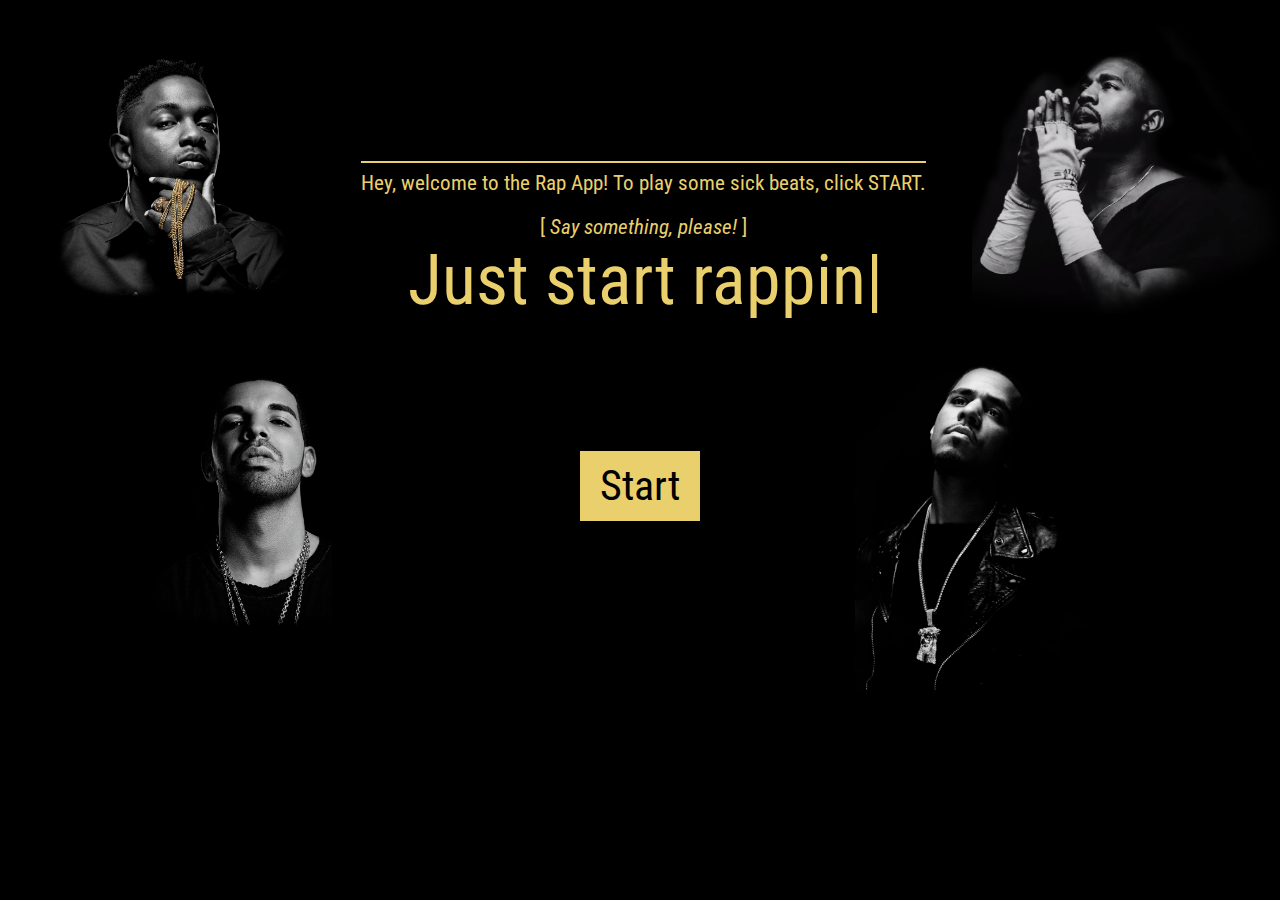
==== index.html @ e87310af "Simplified mobile layout (removed images/visualizer)" ====
<!DOCTYPE html>
<html lang="en">
<head>
    <link rel="icon" href="images/dragonhead.ico">
    <title>The Rap App</title>
    
    <link rel="stylesheet" href="css/style.css" />
    <link href='http://fonts.googleapis.com/css?family=Roboto+Condensed' rel='stylesheet' type='text/css'>
</head>
<body style="background-color: #000000">
    <!-- [ BEGIN MAIN BODY ] -->
    <div id="mp3_player">
        <div id="audio_box"></div>
        <canvas id="analyzer_render"></canvas>
    </div>

    <!-- Images -->
    <img id="drake" src="images/drake-black-background(newest).png" alt="Drake" height="280"/>
    <img id="cole" src="images/j-cole-black-background(new).png" alt="Cole" height="340"/>
    <img id="kanye" src="images/kanye-black-background.png" alt="Kanye" height="380"/>
    <img id="kendrick" src="images/kendrick-black-background(new).png" alt="Kendrick" height="260"/>

    <p>
        <span id="for-mobile"></span>
        <span id="directive">Hey, welcome to the Rap App! To play some sick beats, click START.</span>
        <div id="final-word">[ <i>Say something, please!</i> ]</div>
        <div style="text-align: center">
            <span id="typed"></span>
        </div>
    </p>

    <!-- Buttons -->
    <div id="start">
    	<button type="button">Start</button>
    </div>
    
    <!-- [ END MAIN BODY ] -->
    <!-- Scripts -->
    <script src="https://ajax.googleapis.com/ajax/libs/jquery/1.11.3/jquery.min.js"></script>
    <script src="js/script.js"></script>
    <script>
        // Song paths
        var freestyleMP3 = 'rap_app_instrumentals/freestyle_rap.mp3',
                moneyTreesMP3 = 'rap_app_instrumentals/money_trees.mp3',
                backToBackMP3 = 'rap_app_instrumentals/back_to_back.mp3',
                slowMP3 = 'rap_app_instrumentals/slow.mp3',
                mediumMP3 = 'rap_app_instrumentals/medium.mp3';
        
        // Create a new Audio object and customize it a bit
        var audio = new Audio();
        audio.src = freestyleMP3;
        audio.controls = true;
        audio.loop = true;
        audio.autoplay = false;
        
        // Variables used by the Analyzer
        var canvas, ctx, source, context, analyser, fbc_array, bars, bar_x, bar_width, bar_height;
        
        // Initialize the MP3 player after the page loads all of the HTML
        window.addEventListener("load", initMP3Player, false);
        
        var timesStarted = 0;
        function initMP3Player() {
            startButton = document.getElementById("start");
            startButton.addEventListener("click", start);

            function start() {
                if (audio.paused) {
                    if (++timesStarted > 2) {
                        $('#directive').text("You know what to do, bro. Show 'em what you've got.");
                    } else {
                        $('#directive').text("You best be spitting some savage lines right now.");
                    }
                    
                    audio.play();
                    startButton.innerHTML = '<button type="button">Stop</button>';
                } else {
                    $('#directive').text("What!? Don't be quitting on me, man.");
                    audio.pause();
                    startButton.innerHTML = '<button type="button">Start</button>';
                }
            }

            function beat(name) {
                switch (name) {
                    case "Kendrick":
                        $('#directive').text("If I'm gonna tell a real story, I'm gonna start with my name.");
                        audio.src = (audio.src.indexOf(moneyTreesMP3) > -1) ? 
                                freestyleMP3 : moneyTreesMP3;
                        break;
                    case "Drake":
                        $('#directive').text("My pain, you can experience through the rhyming, boy.");
                        audio.src = (audio.src.indexOf(backToBackMP3) > -1) ? 
                                freestyleMP3 : backToBackMP3;
                        break;
                    case "Cole":
                        $('#directive').text("This is my canvas... I'mma paint it how I want it, baby.");
                        audio.src = (audio.src.indexOf(slowMP3) > -1) ? 
                                freestyleMP3 : slowMP3;
                        break;
                    case "Kanye":
                        $('#directive').text("Who else you know been hot this long?");
                        audio.src = (audio.src.indexOf(mediumMP3) > -1) ? 
                                freestyleMP3 : mediumMP3;
                        break;
                    default:
                        audio.src = freestyleMP3;
                }
                
                if (audio.paused) {
                    audio.play();
                    startButton.innerHTML = '<button type="button">Stop</button>'
                }
            }
            
            $('#drake').click(function() { beat('Drake'); });
            $('#cole').click(function() { beat('Cole'); });
            $('#kanye').click(function() { beat('Kanye'); });
            $('#kendrick').click(function() { beat('Kendrick'); });

            context = new webkitAudioContext(); // AudioContext object instance
            analyser = context.createAnalyser(); // AnalyserNode method
            canvas = document.getElementById('analyzer_render');
            ctx = canvas.getContext('2d');
            // Re-route audio playback into the processing graph of the AudioContext
            source = context.createMediaElementSource(audio); 
            source.connect(analyser);
            analyser.connect(context.destination);
            frameLooper();
        }
        
        // frameLooper() animates any style of graphics you wish to the audio frequency
        // Looping at the default frame rate that the browser provides (approx. 60 FPS)
        function frameLooper(){
            window.webkitRequestAnimationFrame(frameLooper);
            fbc_array = new Uint8Array(analyser.frequencyBinCount);
            analyser.getByteFrequencyData(fbc_array);
            ctx.clearRect(0, 0, canvas.width, canvas.height); // clear the canvas
            ctx.fillStyle = '#00CCFF'; // color of the bars
            bars = 100;
            for (var i = 0; i < bars; i++) {
                bar_x = i * 3;
                bar_width = 2;
                bar_height = -(fbc_array[i] / 2);
                ctx.fillRect(bar_x, canvas.height, bar_width, bar_height);
            }
        }
    </script>
    <script src="js/typed.min.js"></script>
    <script src="js/trie.js"></script>
    <script src="js/mobypron.js"></script>
    <script src="js/rhyme_lookup.js"></script>
    <script>
        var currentID = Number.MIN_SAFE_INTEGER;
        var rhymes = ["Just start rapping!^2000"];
        var updated = false;
        
        var newTyped = function(idStr) {
            $("#sos" + idStr).typed({
                strings: rhymes,
                typeSpeed: 0,
                backDelay: 500,
                callback: function() {
                    if (!updated) {
                        rhymes = ["...^2000"];
                    } else {
                        updated = false;
                    }
                    
                    currentID += 1;
                    currIDStr = currentID.toString();
                    document.getElementById("typed").innerHTML = '<span id="sos' + currIDStr + '"></span>';
                    newTyped(currIDStr);
                }
            });
        }
        
        var newSpeechRecognition = function() {
            var r = new webkitSpeechRecognition();
        
            r.onresult = function(event) {
                // Only the final word
                if (event.results[event.results.length - 1].isFinal) {
                    var finalPhrase = event.results[event.results.length - 1][0].transcript;
                    var finalWord = finalPhrase.substring(finalPhrase.lastIndexOf(' ') + 1);
                    
                    document.getElementById("final-word").innerHTML = "[ Your previous line: <i>" + finalPhrase + "</i> ]";
                    
                    // Easter eggs + rhymes (this is where we'll set the response text)
                    if (finalPhrase.indexOf("Oliver") > -1) {
                        rhymes = ["Hi, Oliver. How goes it?^3000"];
                    } else if (finalPhrase.indexOf("cigar") > -1) {
                        rhymes = ["Cigar? ...or SAGANG?^3000"];
                    } else {
                        rhymes = ["Rhymes: " + lookup(finalWord).toString() + "^3000"];
                    }
                    
                    updated = true;
                    r.stop();
                }
            };
        
            r.onerror = function(event) {
                $('#directive').text('[SPEECH RECOGNITION ERROR] : ' + event.error);
            };
        
            r.onend = function() {
                recognition = newSpeechRecognition();
                recognition.start();
            };
        
            return r;
        };
    
        var recognition = newSpeechRecognition();
        recognition.start();
        
        document.getElementById("typed").innerHTML = '<span id="sos' + currentID.toString() + '"></span>';
        newTyped(currentID.toString());
    </script>
</body>
</html>
---- css/style.css ----
@keyframes blink {
    0% { opacity:1; }
    50% { opacity:0; }
    100% { opacity:1; }
}

@-webkit-keyframes blink {
    0% { opacity:1; }
    50% { opacity:0; }
    100% { opacity:1; }
}

@-moz-keyframes blink {
    0% { opacity:1; }
    50% { opacity:0; }
    100% { opacity:1; }
}

div#mp3_player { 
    width: 500px; 
    height: 60px; 
    background: #000; 
    padding: 5px; 
    padding-left: 13.5px; 
    margin: 50px auto; 
}

div#mp3_player > canvas { 
    width: 500px; 
    height: 50px; 
    background: #000000; 
    float: left; 
}

p, #final-word {
    font-family: 'Roboto Condensed';
    color: #ead06c;
    font-size: 21px;
    text-align: center;
    z-index: 1;
    margin-left: 7.5px;
}

span {
    margin-left: auto;
    margin-right: auto;
}

button {
    background: #ead06c;
    color: black;
    font-family: 'Roboto Condensed';
    font-size: 42px;
    font-weight: normal;
    width: 120px;
    height: 70px;
    line-height: 60px;
    margin: auto;
    text-align: center;
    border: 0px;
    opacity: 1;
    transition: all 0.2s ease 0.1s;
    cursor: pointer;
    outline: none;
    z-index: 1;
}

button:hover {
    background: #ead06c;
    color: black;
    font-family: 'Roboto Condensed';
    font-size: 42px;
    font-weight: normal;
    width: 120px;
    height: 70px;
    line-height: 60px;
    margin: auto;
    text-align: center;
    border: 0px;
    transition: all 0.2s ease 0.1s;
    opacity: 0.6;
}

button:active {
    color: #ead06c;
    font-family: 'Roboto Condensed';
    font-size: 42px;
    font-weight: normal;
    background: black;
    border: 5px solid #ead06c;
    width: 120px;
    height: 70px;
    transition: all 0.05s ease 0.1s;
    opacity: 0.8;
}

div p {
    font-family: 'Roboto Condensed';
    color: #ead06c;
    font-size: 36px;
}

.typed-cursor {
    font-family: 'Roboto Condensed';
    color: #ead06c;
    font-size: 70px;
    opacity: 1;
    -webkit-animation: blink 0.7s infinite;
    -moz-animation: blink 0.7s infinite;
    animation: blink 0.7s infinite;
}

#directive {
    border-top: 2px solid #ead06c;
    padding-top: 7.5px;
}

#typed {
    font-family: 'Roboto Condensed';
    color: #ead06c;
    font-size: 70px;
    margin-left: 10px; /* otherwise the cursor makes it look a little off-center */
}

#drake {
    position: absolute;
    left: 10px;
    top: 360px;
    cursor: pointer;
}

#cole {
    position: absolute;
    right: 121px;
    top: 350px;
    cursor: pointer;
}

#kanye {
    position: absolute;
    right: 0px;
    top: -20px;
    cursor: pointer;
}

#kendrick {
    position: absolute;
    left: 10px;
    top: 50px;
    cursor: pointer;
}

#start {
    height: 50px;
    border-radius: 1px;
    border: 0px solid #ead06c;
    width: 120px;
    height: 70px;
    margin: auto;
    margin-top: 130px;
    text-align: center;
}
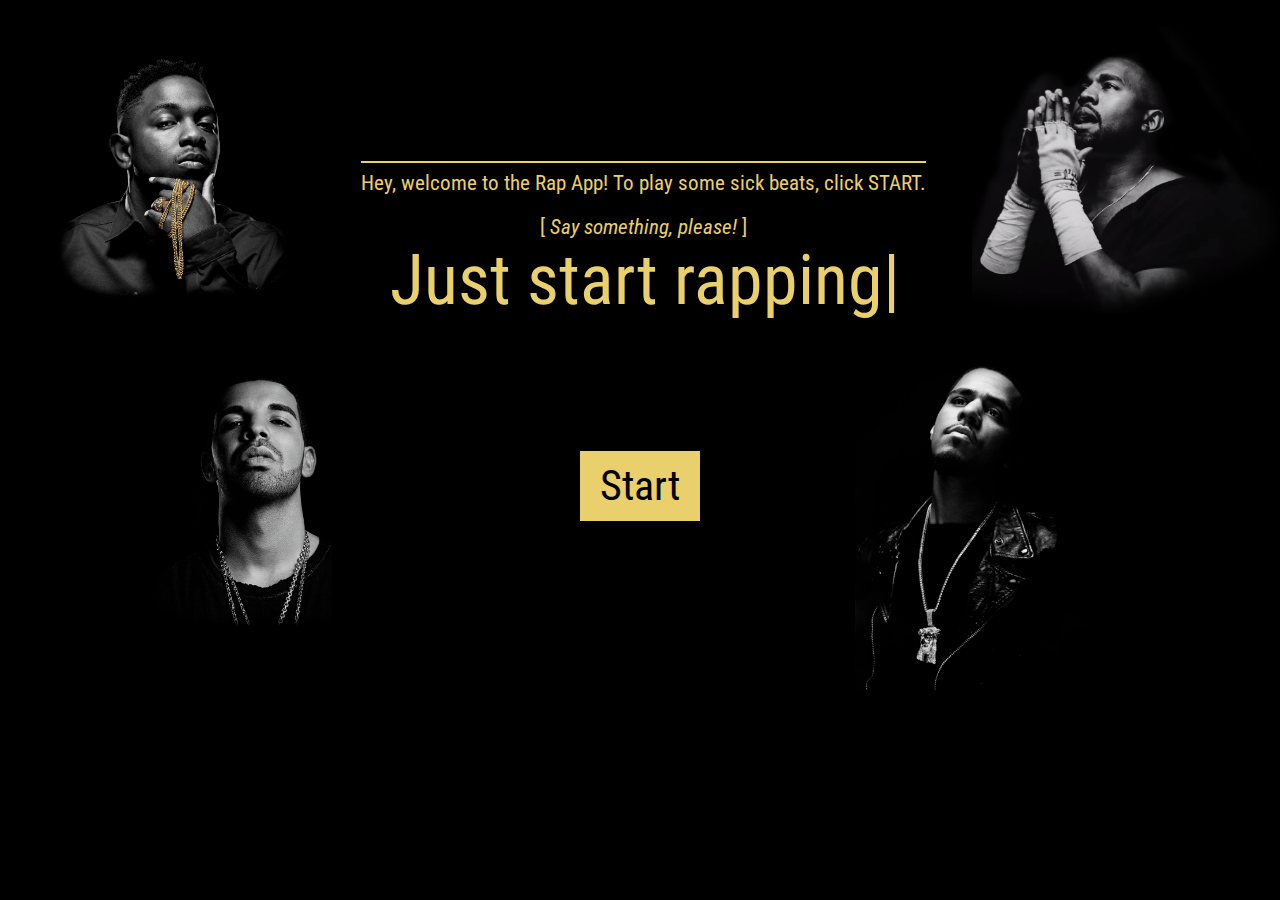
==== commit 681b0d13: "Restored images to mobile interface" ====
--- a/index.html
+++ b/index.html
@@ -34,10 +34,12 @@
     	<button type="button">Start</button>
     </div>
     
+    <div id="mobi-drake"></div>
+    <div id="mobi-cole"></div>
+    
     <!-- [ END MAIN BODY ] -->
     <!-- Scripts -->
     <script src="https://ajax.googleapis.com/ajax/libs/jquery/1.11.3/jquery.min.js"></script>
-    <script src="js/script.js"></script>
     <script>
         // Song paths
         var freestyleMP3 = 'rap_app_instrumentals/freestyle_rap.mp3',
@@ -59,6 +61,43 @@
         // Initialize the MP3 player after the page loads all of the HTML
         window.addEventListener("load", initMP3Player, false);
         
+        function beat(name) {
+            switch (name) {
+                case "Kendrick":
+                    $('#directive').text("If I'm gonna tell a real story, I'm gonna start with my name.");
+                    audio.src = (audio.src.indexOf(moneyTreesMP3) > -1) ? 
+                            freestyleMP3 : moneyTreesMP3;
+                    break;
+                case "Drake":
+                    $('#directive').text("My pain, you can experience through the rhyming, boy.");
+                    audio.src = (audio.src.indexOf(backToBackMP3) > -1) ? 
+                            freestyleMP3 : backToBackMP3;
+                    break;
+                case "Cole":
+                    $('#directive').text("This is my canvas... I'mma paint it how I want it, baby.");
+                    audio.src = (audio.src.indexOf(slowMP3) > -1) ? 
+                            freestyleMP3 : slowMP3;
+                    break;
+                case "Kanye":
+                    $('#directive').text("Who else you know been hot this long?");
+                    audio.src = (audio.src.indexOf(mediumMP3) > -1) ? 
+                            freestyleMP3 : mediumMP3;
+                    break;
+                default:
+                    audio.src = freestyleMP3;
+            }
+            
+            if (audio.paused) {
+                audio.play();
+                startButton.innerHTML = '<button type="button">Stop</button>'
+            }
+        }
+        
+        $('#drake').click(function() { beat('Drake'); });
+        $('#cole').click(function() { beat('Cole'); });
+        $('#kanye').click(function() { beat('Kanye'); });
+        $('#kendrick').click(function() { beat('Kendrick'); });
+        
         var timesStarted = 0;
         function initMP3Player() {
             startButton = document.getElementById("start");
@@ -81,57 +120,22 @@
                 }
             }
 
-            function beat(name) {
-                switch (name) {
-                    case "Kendrick":
-                        $('#directive').text("If I'm gonna tell a real story, I'm gonna start with my name.");
-                        audio.src = (audio.src.indexOf(moneyTreesMP3) > -1) ? 
-                                freestyleMP3 : moneyTreesMP3;
-                        break;
-                    case "Drake":
-                        $('#directive').text("My pain, you can experience through the rhyming, boy.");
-                        audio.src = (audio.src.indexOf(backToBackMP3) > -1) ? 
-                                freestyleMP3 : backToBackMP3;
-                        break;
-                    case "Cole":
-                        $('#directive').text("This is my canvas... I'mma paint it how I want it, baby.");
-                        audio.src = (audio.src.indexOf(slowMP3) > -1) ? 
-                                freestyleMP3 : slowMP3;
-                        break;
-                    case "Kanye":
-                        $('#directive').text("Who else you know been hot this long?");
-                        audio.src = (audio.src.indexOf(mediumMP3) > -1) ? 
-                                freestyleMP3 : mediumMP3;
-                        break;
-                    default:
-                        audio.src = freestyleMP3;
-                }
-                
-                if (audio.paused) {
-                    audio.play();
-                    startButton.innerHTML = '<button type="button">Stop</button>'
-                }
-            }
-            
-            $('#drake').click(function() { beat('Drake'); });
-            $('#cole').click(function() { beat('Cole'); });
-            $('#kanye').click(function() { beat('Kanye'); });
-            $('#kendrick').click(function() { beat('Kendrick'); });
-
             context = new webkitAudioContext(); // AudioContext object instance
             analyser = context.createAnalyser(); // AnalyserNode method
             canvas = document.getElementById('analyzer_render');
-            ctx = canvas.getContext('2d');
-            // Re-route audio playback into the processing graph of the AudioContext
-            source = context.createMediaElementSource(audio); 
-            source.connect(analyser);
-            analyser.connect(context.destination);
-            frameLooper();
+            if (canvas != null) {
+                ctx = canvas.getContext('2d');
+                // Re-route audio playback into the processing graph of the AudioContext
+                source = context.createMediaElementSource(audio); 
+                source.connect(analyser);
+                analyser.connect(context.destination);
+                frameLooper();
+            }
         }
         
         // frameLooper() animates any style of graphics you wish to the audio frequency
         // Looping at the default frame rate that the browser provides (approx. 60 FPS)
-        function frameLooper(){
+        function frameLooper() {
             window.webkitRequestAnimationFrame(frameLooper);
             fbc_array = new Uint8Array(analyser.frequencyBinCount);
             analyser.getByteFrequencyData(fbc_array);
@@ -145,6 +149,33 @@
                 ctx.fillRect(bar_x, canvas.height, bar_width, bar_height);
             }
         }
+        
+        /* Just some mobile overrides. */
+        var generateMobileView = function() {
+            if ($(window).width() <= 1000) {
+                // Remove and reposition Drake and J. Cole
+                $('#drake').remove();
+                $('#cole').remove();
+                $('#mobi-drake').prepend('<img id="drake" src="images/drake-black-background(newest).png" \
+                        alt="Drake" height="280" />');
+                $('#mobi-cole').prepend('<img id="cole" src="images/j-cole-black-background(new).png" \
+                        alt="Cole" height="340" />');
+    
+                $('#mobi-drake').click(function() { beat('Drake'); });
+                $('#mobi-cole').click(function() { beat('Cole'); });
+    
+                // Remove the visualizer and reposition text
+                $('#mp3_player').remove();
+                $('#for-mobile').html("<br><br><br><br><br><br><br><br><br><br><br>");
+                $('p').css({'font-size': '32px'});
+                $('#final-word').css({'font-size': '32px'});
+            }
+        }
+
+        generateMobileView();
+        $(window).resize(function() {
+            generateMobileView();
+        });
     </script>
     <script src="js/typed.min.js"></script>
     <script src="js/trie.js"></script>
--- a/css/style.css
+++ b/css/style.css
@@ -160,3 +160,17 @@
     margin-top: 130px;
     text-align: center;
 }
+
+#mobi-drake {
+    position: absolute;
+    top: 600px !important;
+    left: 0;
+    z-index: -1;
+}
+
+#mobi-cole {
+    position: absolute;
+    top: 585px !important;
+    right: 0;
+    z-index: -1;
+}
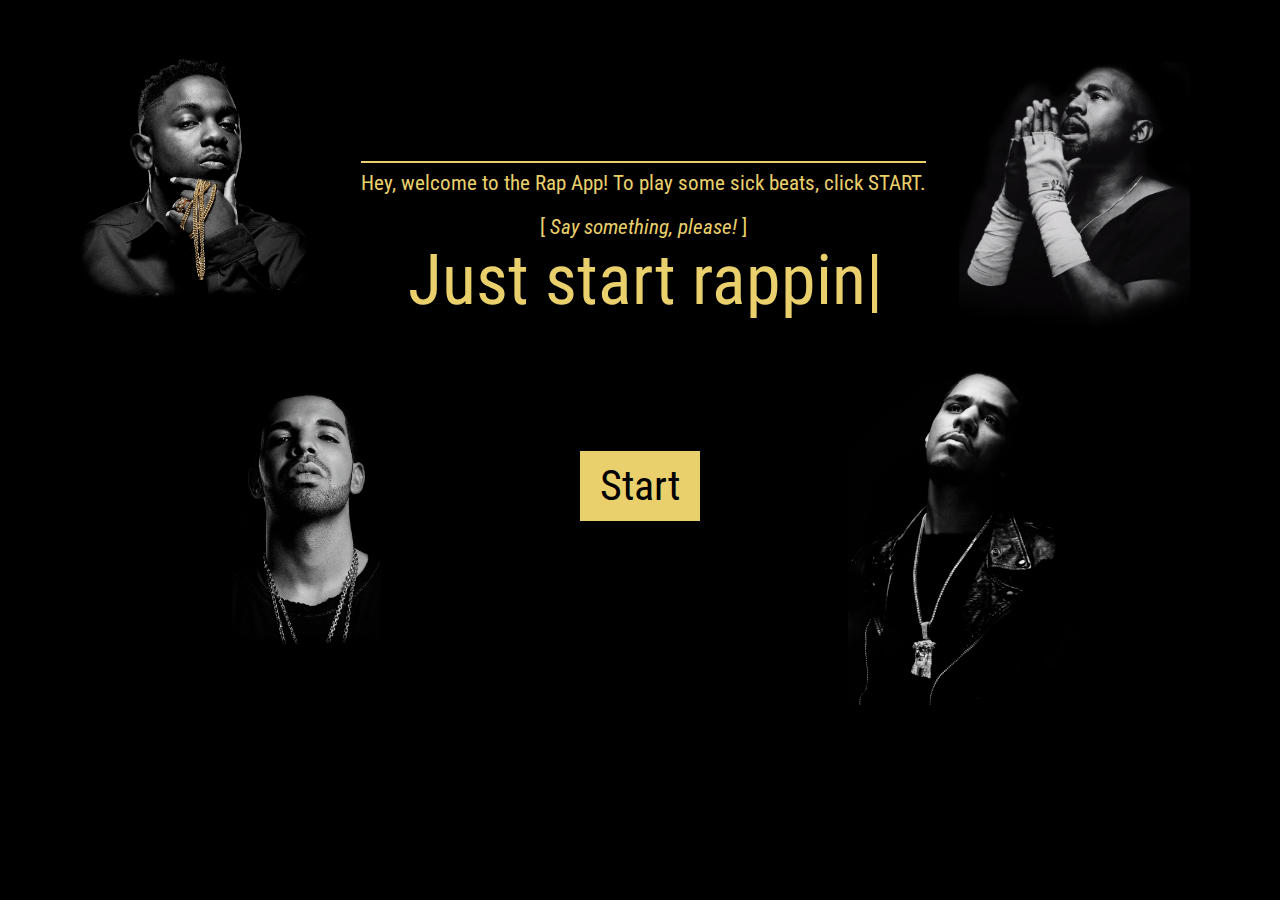
==== commit 73894a44: "Resized [and relocated] images" ====
--- a/index.html
+++ b/index.html
@@ -15,10 +15,10 @@
     </div>
 
     <!-- Images -->
-    <img id="drake" src="images/drake-black-background(newest).png" alt="Drake" height="280"/>
+    <img id="drake" src="images/drake-black-background(newest).png" alt="Drake" height="270"/>
     <img id="cole" src="images/j-cole-black-background(new).png" alt="Cole" height="340"/>
-    <img id="kanye" src="images/kanye-black-background.png" alt="Kanye" height="380"/>
-    <img id="kendrick" src="images/kendrick-black-background(new).png" alt="Kendrick" height="260"/>
+    <img id="kanye" src="images/kanye-black-background.png" alt="Kanye" height="270"/>
+    <img id="kendrick" src="images/kendrick-black-background(new).png" alt="Kendrick" height="255"/>
 
     <p>
         <span id="for-mobile"></span>
--- a/css/style.css
+++ b/css/style.css
@@ -124,29 +124,29 @@
 
 #drake {
     position: absolute;
-    left: 10px;
-    top: 360px;
+    left: 231px;
+    top: 389px;
     cursor: pointer;
 }
 
 #cole {
     position: absolute;
-    right: 121px;
-    top: 350px;
+    right: 191px;
+    top: 365px;
     cursor: pointer;
 }
 
 #kanye {
     position: absolute;
-    right: 0px;
-    top: -20px;
+    right: 90px;
+    top: 62px;
     cursor: pointer;
 }
 
 #kendrick {
     position: absolute;
-    left: 10px;
-    top: 50px;
+    left: 61px;
+    top: 56px;
     cursor: pointer;
 }
 
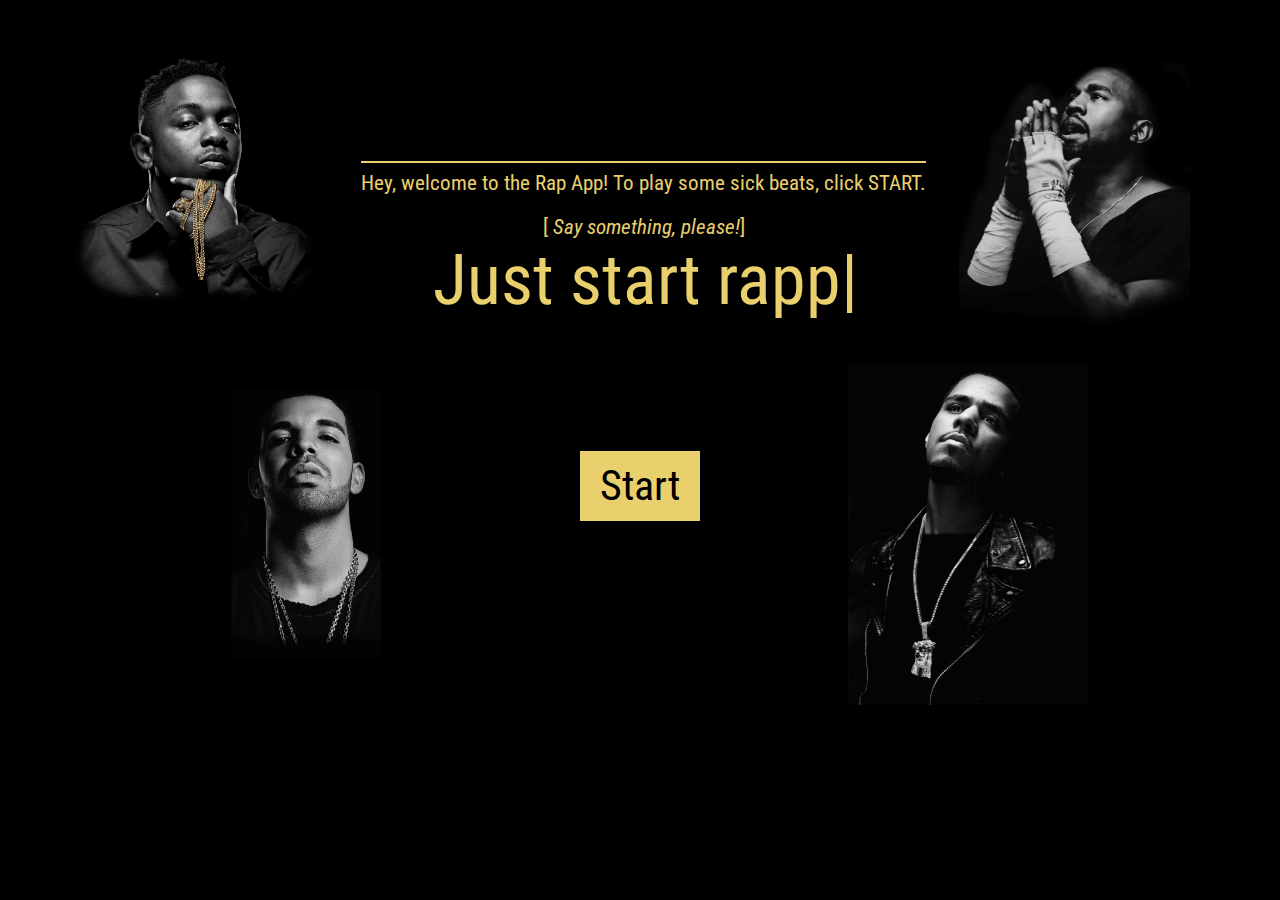
==== commit 7d38b422: "Compressed all relevant files" ====
--- a/index.html
+++ b/index.html
@@ -1,253 +1 @@
-<!DOCTYPE html>
-<html lang="en">
-<head>
-    <link rel="icon" href="images/dragonhead.ico">
-    <title>The Rap App</title>
-    
-    <link rel="stylesheet" href="css/style.css" />
-    <link href='http://fonts.googleapis.com/css?family=Roboto+Condensed' rel='stylesheet' type='text/css'>
-</head>
-<body style="background-color: #000000">
-    <!-- [ BEGIN MAIN BODY ] -->
-    <div id="mp3_player">
-        <div id="audio_box"></div>
-        <canvas id="analyzer_render"></canvas>
-    </div>
-
-    <!-- Images -->
-    <img id="drake" src="images/drake-black-background(newest).png" alt="Drake" height="270"/>
-    <img id="cole" src="images/j-cole-black-background(new).png" alt="Cole" height="340"/>
-    <img id="kanye" src="images/kanye-black-background.png" alt="Kanye" height="270"/>
-    <img id="kendrick" src="images/kendrick-black-background(new).png" alt="Kendrick" height="255"/>
-
-    <p>
-        <span id="for-mobile"></span>
-        <span id="directive">Hey, welcome to the Rap App! To play some sick beats, click START.</span>
-        <div id="final-word">[ <i>Say something, please!</i> ]</div>
-        <div style="text-align: center">
-            <span id="typed"></span>
-        </div>
-    </p>
-
-    <!-- Buttons -->
-    <div id="start">
-    	<button type="button">Start</button>
-    </div>
-    
-    <div id="mobi-drake"></div>
-    <div id="mobi-cole"></div>
-    
-    <!-- [ END MAIN BODY ] -->
-    <!-- Scripts -->
-    <script src="https://ajax.googleapis.com/ajax/libs/jquery/1.11.3/jquery.min.js"></script>
-    <script>
-        // Song paths
-        var freestyleMP3 = 'rap_app_instrumentals/freestyle_rap.mp3',
-                moneyTreesMP3 = 'rap_app_instrumentals/money_trees.mp3',
-                backToBackMP3 = 'rap_app_instrumentals/back_to_back.mp3',
-                slowMP3 = 'rap_app_instrumentals/slow.mp3',
-                mediumMP3 = 'rap_app_instrumentals/medium.mp3';
-        
-        // Create a new Audio object and customize it a bit
-        var audio = new Audio();
-        audio.src = freestyleMP3;
-        audio.controls = true;
-        audio.loop = true;
-        audio.autoplay = false;
-        
-        // Variables used by the Analyzer
-        var canvas, ctx, source, context, analyser, fbc_array, bars, bar_x, bar_width, bar_height;
-        
-        // Initialize the MP3 player after the page loads all of the HTML
-        window.addEventListener("load", initMP3Player, false);
-        
-        function beat(name) {
-            switch (name) {
-                case "Kendrick":
-                    $('#directive').text("If I'm gonna tell a real story, I'm gonna start with my name.");
-                    audio.src = (audio.src.indexOf(moneyTreesMP3) > -1) ? 
-                            freestyleMP3 : moneyTreesMP3;
-                    break;
-                case "Drake":
-                    $('#directive').text("My pain, you can experience through the rhyming, boy.");
-                    audio.src = (audio.src.indexOf(backToBackMP3) > -1) ? 
-                            freestyleMP3 : backToBackMP3;
-                    break;
-                case "Cole":
-                    $('#directive').text("This is my canvas... I'mma paint it how I want it, baby.");
-                    audio.src = (audio.src.indexOf(slowMP3) > -1) ? 
-                            freestyleMP3 : slowMP3;
-                    break;
-                case "Kanye":
-                    $('#directive').text("Who else you know been hot this long?");
-                    audio.src = (audio.src.indexOf(mediumMP3) > -1) ? 
-                            freestyleMP3 : mediumMP3;
-                    break;
-                default:
-                    audio.src = freestyleMP3;
-            }
-            
-            if (audio.paused) {
-                audio.play();
-                startButton.innerHTML = '<button type="button">Stop</button>'
-            }
-        }
-        
-        $('#drake').click(function() { beat('Drake'); });
-        $('#cole').click(function() { beat('Cole'); });
-        $('#kanye').click(function() { beat('Kanye'); });
-        $('#kendrick').click(function() { beat('Kendrick'); });
-        
-        var timesStarted = 0;
-        function initMP3Player() {
-            startButton = document.getElementById("start");
-            startButton.addEventListener("click", start);
-
-            function start() {
-                if (audio.paused) {
-                    if (++timesStarted > 2) {
-                        $('#directive').text("You know what to do, bro. Show 'em what you've got.");
-                    } else {
-                        $('#directive').text("You best be spitting some savage lines right now.");
-                    }
-                    
-                    audio.play();
-                    startButton.innerHTML = '<button type="button">Stop</button>';
-                } else {
-                    $('#directive').text("What!? Don't be quitting on me, man.");
-                    audio.pause();
-                    startButton.innerHTML = '<button type="button">Start</button>';
-                }
-            }
-
-            context = new webkitAudioContext(); // AudioContext object instance
-            analyser = context.createAnalyser(); // AnalyserNode method
-            canvas = document.getElementById('analyzer_render');
-            if (canvas != null) {
-                ctx = canvas.getContext('2d');
-                // Re-route audio playback into the processing graph of the AudioContext
-                source = context.createMediaElementSource(audio); 
-                source.connect(analyser);
-                analyser.connect(context.destination);
-                frameLooper();
-            }
-        }
-        
-        // frameLooper() animates any style of graphics you wish to the audio frequency
-        // Looping at the default frame rate that the browser provides (approx. 60 FPS)
-        function frameLooper() {
-            window.webkitRequestAnimationFrame(frameLooper);
-            fbc_array = new Uint8Array(analyser.frequencyBinCount);
-            analyser.getByteFrequencyData(fbc_array);
-            ctx.clearRect(0, 0, canvas.width, canvas.height); // clear the canvas
-            ctx.fillStyle = '#00CCFF'; // color of the bars
-            bars = 100;
-            for (var i = 0; i < bars; i++) {
-                bar_x = i * 3;
-                bar_width = 2;
-                bar_height = -(fbc_array[i] / 2);
-                ctx.fillRect(bar_x, canvas.height, bar_width, bar_height);
-            }
-        }
-        
-        /* Just some mobile overrides. */
-        var generateMobileView = function() {
-            if ($(window).width() <= 1000) {
-                // Remove and reposition Drake and J. Cole
-                $('#drake').remove();
-                $('#cole').remove();
-                $('#mobi-drake').prepend('<img id="drake" src="images/drake-black-background(newest).png" \
-                        alt="Drake" height="280" />');
-                $('#mobi-cole').prepend('<img id="cole" src="images/j-cole-black-background(new).png" \
-                        alt="Cole" height="340" />');
-    
-                $('#mobi-drake').click(function() { beat('Drake'); });
-                $('#mobi-cole').click(function() { beat('Cole'); });
-    
-                // Remove the visualizer and reposition text
-                $('#mp3_player').remove();
-                $('#for-mobile').html("<br><br><br><br><br><br><br><br><br><br><br>");
-                $('p').css({'font-size': '32px'});
-                $('#final-word').css({'font-size': '32px'});
-            }
-        }
-
-        generateMobileView();
-        $(window).resize(function() {
-            generateMobileView();
-        });
-    </script>
-    <script src="js/typed.min.js"></script>
-    <script src="js/trie.js"></script>
-    <script src="js/mobypron.js"></script>
-    <script src="js/rhyme_lookup.js"></script>
-    <script>
-        var currentID = Number.MIN_SAFE_INTEGER;
-        var rhymes = ["Just start rapping!^2000"];
-        var updated = false;
-        
-        var newTyped = function(idStr) {
-            $("#sos" + idStr).typed({
-                strings: rhymes,
-                typeSpeed: 0,
-                backDelay: 500,
-                callback: function() {
-                    if (!updated) {
-                        rhymes = ["...^2000"];
-                    } else {
-                        updated = false;
-                    }
-                    
-                    currentID += 1;
-                    currIDStr = currentID.toString();
-                    document.getElementById("typed").innerHTML = '<span id="sos' + currIDStr + '"></span>';
-                    newTyped(currIDStr);
-                }
-            });
-        }
-        
-        var newSpeechRecognition = function() {
-            var r = new webkitSpeechRecognition();
-        
-            r.onresult = function(event) {
-                // Only the final word
-                if (event.results[event.results.length - 1].isFinal) {
-                    var finalPhrase = event.results[event.results.length - 1][0].transcript;
-                    var finalWord = finalPhrase.substring(finalPhrase.lastIndexOf(' ') + 1);
-                    
-                    document.getElementById("final-word").innerHTML = "[ Your previous line: <i>" + finalPhrase + "</i> ]";
-                    
-                    // Easter eggs + rhymes (this is where we'll set the response text)
-                    if (finalPhrase.indexOf("Oliver") > -1) {
-                        rhymes = ["Hi, Oliver. How goes it?^3000"];
-                    } else if (finalPhrase.indexOf("cigar") > -1) {
-                        rhymes = ["Cigar? ...or SAGANG?^3000"];
-                    } else {
-                        rhymes = ["Rhymes: " + lookup(finalWord).toString() + "^3000"];
-                    }
-                    
-                    updated = true;
-                    r.stop();
-                }
-            };
-        
-            r.onerror = function(event) {
-                $('#directive').text('[SPEECH RECOGNITION ERROR] : ' + event.error);
-            };
-        
-            r.onend = function() {
-                recognition = newSpeechRecognition();
-                recognition.start();
-            };
-        
-            return r;
-        };
-    
-        var recognition = newSpeechRecognition();
-        recognition.start();
-        
-        document.getElementById("typed").innerHTML = '<span id="sos' + currentID.toString() + '"></span>';
-        newTyped(currentID.toString());
-    </script>
-</body>
-</html>+<!DOCTYPE html><html lang="en"><head> <link rel="icon" href="images/dragonhead.ico"> <title>The Rap App</title> <link rel="stylesheet" href="css/style.min.css"/> <link href='http://fonts.googleapis.com/css?family=Roboto+Condensed' rel='stylesheet' type='text/css'></head><body style="background-color: #000000"> <div id="mp3_player"> <div id="audio_box"></div><canvas id="analyzer_render"></canvas> </div><img id="drake" src="images/drake-black-background(newest).png" alt="Drake" height="270"/> <img id="cole" src="images/j-cole-black-background(new).png" alt="Cole" height="340"/> <img id="kanye" src="images/kanye-black-background.png" alt="Kanye" height="270"/> <img id="kendrick" src="images/kendrick-black-background(new).png" alt="Kendrick" height="255"/> <p> <span id="for-mobile"></span> <span id="directive">Hey, welcome to the Rap App! To play some sick beats, click START.</span> <div id="final-word">[ <i>Say something, please!</i>]</div><div style="text-align: center"> <span id="typed"></span> </div></p><div id="start"> <button type="button">Start</button> </div><div id="mobi-drake"></div><div id="mobi-cole"></div><script src="https://ajax.googleapis.com/ajax/libs/jquery/1.11.3/jquery.min.js"></script> <script>function beat(e){switch(e){case"Kendrick":$("#directive").text("If I'm gonna tell a real story, I'm gonna start with my name."),audio.src=audio.src.indexOf(moneyTreesMP3)>-1?freestyleMP3:moneyTreesMP3;break;case"Drake":$("#directive").text("My pain, you can experience through the rhyming, boy."),audio.src=audio.src.indexOf(backToBackMP3)>-1?freestyleMP3:backToBackMP3;break;case"Cole":$("#directive").text("This is my canvas... I'mma paint it how I want it, baby."),audio.src=audio.src.indexOf(slowMP3)>-1?freestyleMP3:slowMP3;break;case"Kanye":$("#directive").text("Who else you know been hot this long?"),audio.src=audio.src.indexOf(mediumMP3)>-1?freestyleMP3:mediumMP3;break;default:audio.src=freestyleMP3}audio.paused&&(audio.play(),startButton.innerHTML='<button type="button">Stop</button>')}function initMP3Player(){function e(){audio.paused?(++timesStarted>2?$("#directive").text("You know what to do, bro. Show 'em what you've got."):$("#directive").text("You best be spitting some savage lines right now."),audio.play(),startButton.innerHTML='<button type="button">Stop</button>'):($("#directive").text("What!? Don't be quitting on me, man."),audio.pause(),startButton.innerHTML='<button type="button">Start</button>')}startButton=document.getElementById("start"),startButton.addEventListener("click",e),context=new webkitAudioContext,analyser=context.createAnalyser(),canvas=document.getElementById("analyzer_render"),null!=canvas&&(ctx=canvas.getContext("2d"),source=context.createMediaElementSource(audio),source.connect(analyser),analyser.connect(context.destination),frameLooper())}function frameLooper(){window.webkitRequestAnimationFrame(frameLooper),fbc_array=new Uint8Array(analyser.frequencyBinCount),analyser.getByteFrequencyData(fbc_array),ctx.clearRect(0,0,canvas.width,canvas.height),ctx.fillStyle="#00CCFF",bars=100;for(var e=0;bars>e;e++)bar_x=3*e,bar_width=2,bar_height=-(fbc_array[e]/2),ctx.fillRect(bar_x,canvas.height,bar_width,bar_height)}var freestyleMP3="rap_app_instrumentals/freestyle_rap.mp3",moneyTreesMP3="rap_app_instrumentals/money_trees.mp3",backToBackMP3="rap_app_instrumentals/back_to_back.mp3",slowMP3="rap_app_instrumentals/slow.mp3",mediumMP3="rap_app_instrumentals/medium.mp3",audio=new Audio;audio.src=freestyleMP3,audio.controls=!0,audio.loop=!0,audio.autoplay=!1;var canvas,ctx,source,context,analyser,fbc_array,bars,bar_x,bar_width,bar_height;window.addEventListener("load",initMP3Player,!1),$("#drake").click(function(){beat("Drake")}),$("#cole").click(function(){beat("Cole")}),$("#kanye").click(function(){beat("Kanye")}),$("#kendrick").click(function(){beat("Kendrick")});var timesStarted=0,generateMobileView=function(){$(window).width()<=1e3&&($("#drake").remove(),$("#cole").remove(),$("#mobi-drake").prepend('<img id="drake" src="images/drake-black-background(newest).png" alt="Drake" height="280"/>'),$("#mobi-cole").prepend('<img id="cole" src="images/j-cole-black-background(new).png" alt="Cole" height="340"/>'),$("#mobi-drake").click(function(){beat("Drake")}),$("#mobi-cole").click(function(){beat("Cole")}),$("#mp3_player").remove(),$("#for-mobile").html("<br><br><br><br><br><br><br><br><br><br><br>"),$("p").css({"font-size":"32px"}),$("#final-word").css({"font-size":"32px"}))};generateMobileView(),$(window).resize(function(){generateMobileView()});!function(t){"use strict";var s=function(s,e){this.el=t(s),this.options=t.extend({},t.fn.typed.defaults,e),this.isInput=this.el.is("input"),this.attr=this.options.attr,this.showCursor=this.isInput?!1:this.options.showCursor,this.elContent=this.attr?this.el.attr(this.attr):this.el.text(),this.contentType=this.options.contentType,this.typeSpeed=this.options.typeSpeed,this.startDelay=this.options.startDelay,this.backSpeed=this.options.backSpeed,this.backDelay=this.options.backDelay,this.stringsElement=this.options.stringsElement,this.strings=this.options.strings,this.strPos=0,this.arrayPos=0,this.stopNum=0,this.loop=this.options.loop,this.loopCount=this.options.loopCount,this.curLoop=0,this.stop=!1,this.cursorChar=this.options.cursorChar,this.shuffle=this.options.shuffle,this.sequence=[],this.build()};s.prototype={constructor:s,init:function(){var t=this;t.timeout=setTimeout(function(){for(var s=0;s<t.strings.length;++s)t.sequence[s]=s;t.shuffle&&(t.sequence=t.shuffleArray(t.sequence)),t.typewrite(t.strings[t.sequence[t.arrayPos]],t.strPos)},t.startDelay)},build:function(){var s=this;if(this.showCursor===!0&&(this.cursor=t('<span class="typed-cursor">'+this.cursorChar+"</span>"),this.el.after(this.cursor)),this.stringsElement){s.strings=[],this.stringsElement.hide();var e=this.stringsElement.find("p");t.each(e,function(e,i){s.strings.push(t(i).html())})}this.init()},typewrite:function(t,s){if(this.stop!==!0){var e=Math.round(70*Math.random())+this.typeSpeed,i=this;i.timeout=setTimeout(function(){var e=0,r=t.substr(s);if("^"===r.charAt(0)){var o=1;/^\^\d+/.test(r)&&(r=/\d+/.exec(r)[0],o+=r.length,e=parseInt(r)),t=t.substring(0,s)+t.substring(s+o)}if("html"===i.contentType){var n=t.substr(s).charAt(0);if("<"===n||"&"===n){var a="",h="";for(h="<"===n?">":";";t.substr(s).charAt(0)!==h;)a+=t.substr(s).charAt(0),s++;s++,a+=h}}i.timeout=setTimeout(function(){if(s===t.length){if(i.options.onStringTyped(i.arrayPos),i.arrayPos===i.strings.length-1&&(i.options.callback(),i.curLoop++,i.loop===!1||i.curLoop===i.loopCount))return;i.timeout=setTimeout(function(){i.backspace(t,s)},i.backDelay)}else{0===s&&i.options.preStringTyped(i.arrayPos);var e=t.substr(0,s+1);i.attr?i.el.attr(i.attr,e):i.isInput?i.el.val(e):"html"===i.contentType?i.el.html(e):i.el.text(e),s++,i.typewrite(t,s)}},e)},e)}},backspace:function(t,s){if(this.stop!==!0){var e=Math.round(70*Math.random())+this.backSpeed,i=this;i.timeout=setTimeout(function(){if("html"===i.contentType&&">"===t.substr(s).charAt(0)){for(var e="";"<"!==t.substr(s).charAt(0);)e-=t.substr(s).charAt(0),s--;s--,e+="<"}var r=t.substr(0,s);i.attr?i.el.attr(i.attr,r):i.isInput?i.el.val(r):"html"===i.contentType?i.el.html(r):i.el.text(r),s>i.stopNum?(s--,i.backspace(t,s)):s<=i.stopNum&&(i.arrayPos++,i.arrayPos===i.strings.length?(i.arrayPos=0,i.shuffle&&(i.sequence=i.shuffleArray(i.sequence)),i.init()):i.typewrite(i.strings[i.sequence[i.arrayPos]],s))},e)}},shuffleArray:function(t){var s,e,i=t.length;if(i)for(;--i;)e=Math.floor(Math.random()*(i+1)),s=t[e],t[e]=t[i],t[i]=s;return t},reset:function(){var t=this;clearInterval(t.timeout);var s=this.el.attr("id");this.el.after('<span id="'+s+'"/>'),this.el.remove(),"undefined"!=typeof this.cursor&&this.cursor.remove(),t.options.resetCallback()}},t.fn.typed=function(e){return this.each(function(){var i=t(this),r=i.data("typed"),o="object"==typeof e&&e;r||i.data("typed",r=new s(this,o)),"string"==typeof e&&r[e]()})},t.fn.typed.defaults={strings:["These are the default values...","You know what you should do?","Use your own!","Have a great day!"],stringsElement:null,typeSpeed:0,startDelay:0,backSpeed:0,shuffle:!1,backDelay:500,loop:!1,loopCount:!1,showCursor:!0,cursorChar:"|",attr:null,contentType:"html",callback:function(){},preStringTyped:function(){},onStringTyped:function(){},resetCallback:function(){}}}(window.jQuery);function Trie(){this.word=null;this.children={}}Trie.prototype={insert:function(a,b){if(0==a.length)this.word=b;else{var d=a[a.length-1];void 0===this.children[d]&&(this.children[d]=new Trie);a.pop();this.children[d].insert(a,b)}},getAllWords:function(){var a=[],b;null!=this.word&&a.push(this.word);for(b in this.children)a=a.concat(this.children[b].getAllWords());return a},getOneWord:function(){if(null!=this.word)return this.word;var a=null;for(c in this.children)if(a=this.children[c].getOneWord(),null!=a)break;return a},autoComplete:function(a){if(0==a.length)return this.getAllWords();child=this.children[a[a.length-1]];if(void 0===child)return[];if(1===a.length)return child.getAllWords();a.pop();return child.autoComplete(a)},getApproximation:function(a){child=this.children[a[a.length-1]];if(void 0===child)return this.getOneWord();a.pop();return child.getApproximation(a)}}; </script> <script src="js/mobypron.min.js"></script> <script>var mobytrie=new Trie,mobyword;for(mobyword in mobypron)if(mobypron.hasOwnProperty(mobyword)){var fields=mobypron[mobyword].split(/\/+/);mobytrie.insert(fields,mobyword)}for(var wordTrie=new Trie,words=Object.keys(mobypron),numWords=words.length,i=0;i<numWords;i++){var word=words[i];wordTrie.insert(word.split(""),word)}var fromTrie=function(a){4<a.length?a.splice(0,a.length-3):2<a.length&&a.splice(0,a.length-2);a=mobytrie.autoComplete(a);return 0==a.length?["grandfather clock"]:[a[Math.floor(Math.random()*a.length)]]},pluralFromTrie=function(a){a=fromTrie(a);a[0]=a[0].concat("s");return a},lookup=function(a){if("*"===a.slice(-1))switch(a){case "n****":return["gold digga"];case "f***":return["luck"];case "s***":return["hit"]}else{if(mobypron.hasOwnProperty(a))return fromTrie(mobypron[a].split(/\/+/));if(mobypron.hasOwnProperty(a.toLowerCase()))return fromTrie(mobypron[a.toLowerCase()].split(/\/+/));var c=a.substring(0,a.length-1);if("s"===a.slice(-1)&&mobypron.hasOwnProperty(c))return pluralFromTrie(mobypron[c].split(/\/+/));var b=wordTrie.getApproximation(a.toLowerCase().split(""));return null==b&&"s"===a.slice(-1)?(b=wordTrie.getApproximation(c.split("")),null==b?["grandmother clocks"]:pluralFromTrie(mobypron[b].split(/\/+/))):fromTrie(mobypron[b].split(/\/+/))}};var currentID=Number.MIN_SAFE_INTEGER,rhymes=["Just start rapping!^2000"],updated=!1,newTyped=function(e){$("#sos"+e).typed({strings:rhymes,typeSpeed:0,backDelay:500,callback:function(){updated?updated=!1:rhymes=["...^2000"],currentID+=1,currIDStr=currentID.toString(),document.getElementById("typed").innerHTML='<span id="sos'+currIDStr+'"></span>',newTyped(currIDStr)}})},newSpeechRecognition=function(){var e=new webkitSpeechRecognition;return e.onresult=function(n){if(n.results[n.results.length-1].isFinal){var t=n.results[n.results.length-1][0].transcript,r=t.substring(t.lastIndexOf(" ")+1);document.getElementById("final-word").innerHTML="[ Your previous line: <i>"+t+"</i>]",rhymes=t.indexOf("Oliver")>-1?["Hi, Oliver. How goes it?^3000"]:t.indexOf("cigar")>-1?["Cigar? ...or SAGANG?^3000"]:["Rhymes: "+lookup(r).toString()+"^3000"],updated=!0,e.stop()}},e.onerror=function(e){$("#directive").text("[SPEECH RECOGNITION ERROR] : "+e.error)},e.onend=function(){recognition=newSpeechRecognition(),recognition.start()},e},recognition=newSpeechRecognition();recognition.start(),document.getElementById("typed").innerHTML='<span id="sos'+currentID.toString()+'"></span>',newTyped(currentID.toString()); </script></body></html>--- a/css/style.min.css
+++ b/css/style.min.css
@@ -0,0 +1 @@
+#cole,#drake,#kanye,#kendrick,button{cursor:pointer}#mobi-cole,#mobi-drake{position:absolute;z-index:-1}@keyframes blink{0%,100%{opacity:1}50%{opacity:0}}@-webkit-keyframes blink{0%,100%{opacity:1}50%{opacity:0}}@-moz-keyframes blink{0%,100%{opacity:1}50%{opacity:0}}div#mp3_player{width:500px;height:60px;background:#000;padding:5px 5px 5px 13.5px;margin:50px auto}div#mp3_player>canvas{width:500px;height:50px;background:#000;float:left}button,button:hover{background:#ead06c;color:#000;line-height:60px;margin:auto;border:0;transition:all .2s ease .1s;text-align:center}#final-word,p{font-family:'Roboto Condensed';color:#ead06c;font-size:21px;text-align:center;z-index:1;margin-left:7.5px}button,button:active,button:hover{font-size:42px;font-weight:400;font-family:'Roboto Condensed';width:120px;height:70px}span{margin-left:auto;margin-right:auto}button{opacity:1;outline:0;z-index:1}button:hover{opacity:.6}button:active{color:#ead06c;background:#000;border:5px solid #ead06c;transition:all 50ms ease .1s;opacity:.8}div p{font-family:'Roboto Condensed';color:#ead06c;font-size:36px}#typed,.typed-cursor{font-family:'Roboto Condensed';color:#ead06c;font-size:70px}.typed-cursor{opacity:1;-webkit-animation:blink .7s infinite;-moz-animation:blink .7s infinite;animation:blink .7s infinite}#directive{border-top:2px solid #ead06c;padding-top:7.5px}#typed{margin-left:10px}#drake{position:absolute;left:231px;top:389px}#cole{position:absolute;right:191px;top:365px}#kanye{position:absolute;right:90px;top:62px}#kendrick{position:absolute;left:61px;top:56px}#start{border-radius:1px;border:0 solid #ead06c;width:120px;height:70px;margin:130px auto auto;text-align:center}#mobi-drake{top:600px!important;left:0}#mobi-cole{top:585px!important;right:0}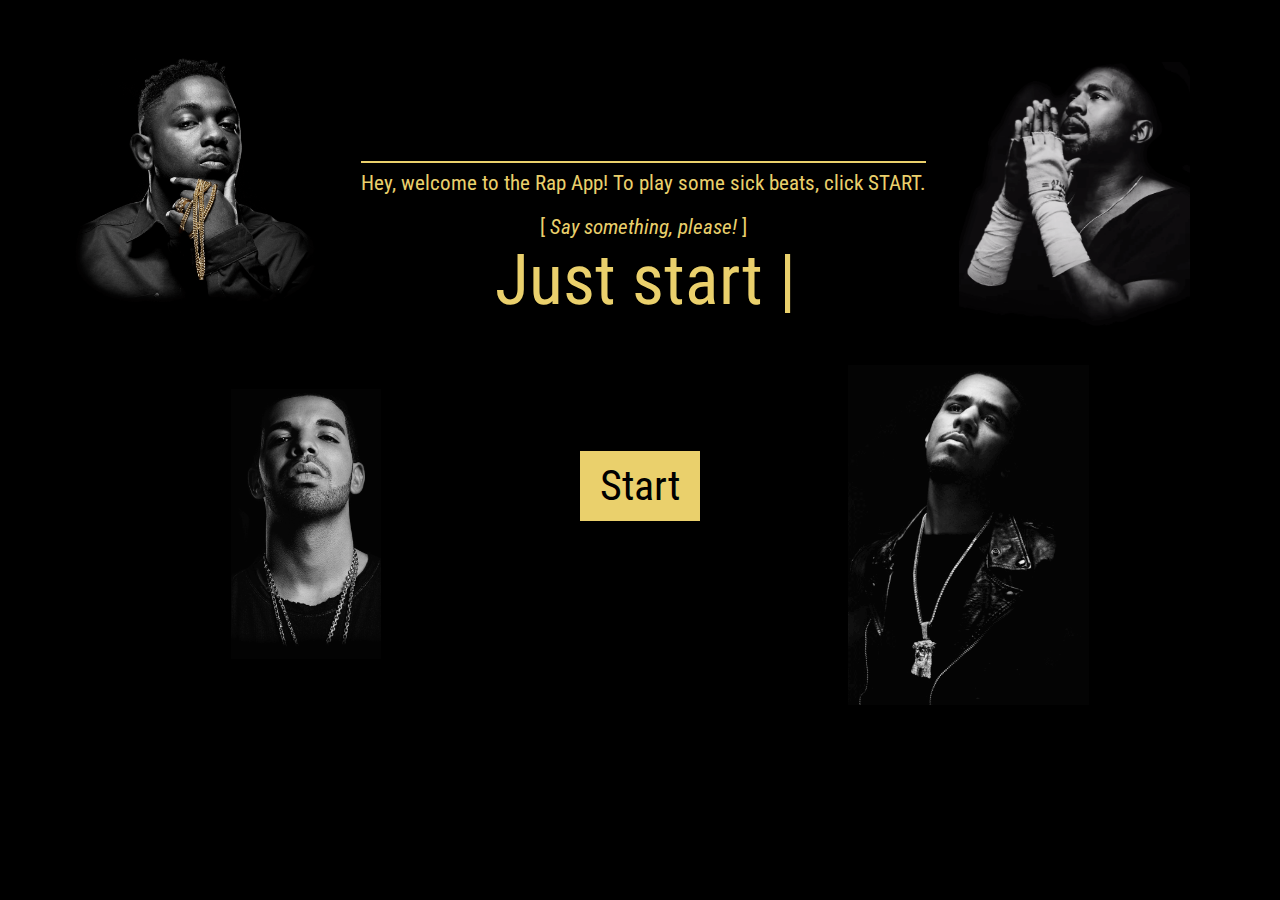
==== commit 59b9544a: "Added a README writeup (just to round things off!)" ====
--- a/index.html
+++ b/index.html
@@ -1 +1 @@
-<!DOCTYPE html><html lang="en"><head> <link rel="icon" href="images/dragonhead.ico"> <title>The Rap App</title> <link rel="stylesheet" href="css/style.min.css"/> <link href='http://fonts.googleapis.com/css?family=Roboto+Condensed' rel='stylesheet' type='text/css'></head><body style="background-color: #000000"> <div id="mp3_player"> <div id="audio_box"></div><canvas id="analyzer_render"></canvas> </div><img id="drake" src="images/drake-black-background(newest).png" alt="Drake" height="270"/> <img id="cole" src="images/j-cole-black-background(new).png" alt="Cole" height="340"/> <img id="kanye" src="images/kanye-black-background.png" alt="Kanye" height="270"/> <img id="kendrick" src="images/kendrick-black-background(new).png" alt="Kendrick" height="255"/> <p> <span id="for-mobile"></span> <span id="directive">Hey, welcome to the Rap App! To play some sick beats, click START.</span> <div id="final-word">[ <i>Say something, please!</i>]</div><div style="text-align: center"> <span id="typed"></span> </div></p><div id="start"> <button type="button">Start</button> </div><div id="mobi-drake"></div><div id="mobi-cole"></div><script src="https://ajax.googleapis.com/ajax/libs/jquery/1.11.3/jquery.min.js"></script> <script>function beat(e){switch(e){case"Kendrick":$("#directive").text("If I'm gonna tell a real story, I'm gonna start with my name."),audio.src=audio.src.indexOf(moneyTreesMP3)>-1?freestyleMP3:moneyTreesMP3;break;case"Drake":$("#directive").text("My pain, you can experience through the rhyming, boy."),audio.src=audio.src.indexOf(backToBackMP3)>-1?freestyleMP3:backToBackMP3;break;case"Cole":$("#directive").text("This is my canvas... I'mma paint it how I want it, baby."),audio.src=audio.src.indexOf(slowMP3)>-1?freestyleMP3:slowMP3;break;case"Kanye":$("#directive").text("Who else you know been hot this long?"),audio.src=audio.src.indexOf(mediumMP3)>-1?freestyleMP3:mediumMP3;break;default:audio.src=freestyleMP3}audio.paused&&(audio.play(),startButton.innerHTML='<button type="button">Stop</button>')}function initMP3Player(){function e(){audio.paused?(++timesStarted>2?$("#directive").text("You know what to do, bro. Show 'em what you've got."):$("#directive").text("You best be spitting some savage lines right now."),audio.play(),startButton.innerHTML='<button type="button">Stop</button>'):($("#directive").text("What!? Don't be quitting on me, man."),audio.pause(),startButton.innerHTML='<button type="button">Start</button>')}startButton=document.getElementById("start"),startButton.addEventListener("click",e),context=new webkitAudioContext,analyser=context.createAnalyser(),canvas=document.getElementById("analyzer_render"),null!=canvas&&(ctx=canvas.getContext("2d"),source=context.createMediaElementSource(audio),source.connect(analyser),analyser.connect(context.destination),frameLooper())}function frameLooper(){window.webkitRequestAnimationFrame(frameLooper),fbc_array=new Uint8Array(analyser.frequencyBinCount),analyser.getByteFrequencyData(fbc_array),ctx.clearRect(0,0,canvas.width,canvas.height),ctx.fillStyle="#00CCFF",bars=100;for(var e=0;bars>e;e++)bar_x=3*e,bar_width=2,bar_height=-(fbc_array[e]/2),ctx.fillRect(bar_x,canvas.height,bar_width,bar_height)}var freestyleMP3="rap_app_instrumentals/freestyle_rap.mp3",moneyTreesMP3="rap_app_instrumentals/money_trees.mp3",backToBackMP3="rap_app_instrumentals/back_to_back.mp3",slowMP3="rap_app_instrumentals/slow.mp3",mediumMP3="rap_app_instrumentals/medium.mp3",audio=new Audio;audio.src=freestyleMP3,audio.controls=!0,audio.loop=!0,audio.autoplay=!1;var canvas,ctx,source,context,analyser,fbc_array,bars,bar_x,bar_width,bar_height;window.addEventListener("load",initMP3Player,!1),$("#drake").click(function(){beat("Drake")}),$("#cole").click(function(){beat("Cole")}),$("#kanye").click(function(){beat("Kanye")}),$("#kendrick").click(function(){beat("Kendrick")});var timesStarted=0,generateMobileView=function(){$(window).width()<=1e3&&($("#drake").remove(),$("#cole").remove(),$("#mobi-drake").prepend('<img id="drake" src="images/drake-black-background(newest).png" alt="Drake" height="280"/>'),$("#mobi-cole").prepend('<img id="cole" src="images/j-cole-black-background(new).png" alt="Cole" height="340"/>'),$("#mobi-drake").click(function(){beat("Drake")}),$("#mobi-cole").click(function(){beat("Cole")}),$("#mp3_player").remove(),$("#for-mobile").html("<br><br><br><br><br><br><br><br><br><br><br>"),$("p").css({"font-size":"32px"}),$("#final-word").css({"font-size":"32px"}))};generateMobileView(),$(window).resize(function(){generateMobileView()});!function(t){"use strict";var s=function(s,e){this.el=t(s),this.options=t.extend({},t.fn.typed.defaults,e),this.isInput=this.el.is("input"),this.attr=this.options.attr,this.showCursor=this.isInput?!1:this.options.showCursor,this.elContent=this.attr?this.el.attr(this.attr):this.el.text(),this.contentType=this.options.contentType,this.typeSpeed=this.options.typeSpeed,this.startDelay=this.options.startDelay,this.backSpeed=this.options.backSpeed,this.backDelay=this.options.backDelay,this.stringsElement=this.options.stringsElement,this.strings=this.options.strings,this.strPos=0,this.arrayPos=0,this.stopNum=0,this.loop=this.options.loop,this.loopCount=this.options.loopCount,this.curLoop=0,this.stop=!1,this.cursorChar=this.options.cursorChar,this.shuffle=this.options.shuffle,this.sequence=[],this.build()};s.prototype={constructor:s,init:function(){var t=this;t.timeout=setTimeout(function(){for(var s=0;s<t.strings.length;++s)t.sequence[s]=s;t.shuffle&&(t.sequence=t.shuffleArray(t.sequence)),t.typewrite(t.strings[t.sequence[t.arrayPos]],t.strPos)},t.startDelay)},build:function(){var s=this;if(this.showCursor===!0&&(this.cursor=t('<span class="typed-cursor">'+this.cursorChar+"</span>"),this.el.after(this.cursor)),this.stringsElement){s.strings=[],this.stringsElement.hide();var e=this.stringsElement.find("p");t.each(e,function(e,i){s.strings.push(t(i).html())})}this.init()},typewrite:function(t,s){if(this.stop!==!0){var e=Math.round(70*Math.random())+this.typeSpeed,i=this;i.timeout=setTimeout(function(){var e=0,r=t.substr(s);if("^"===r.charAt(0)){var o=1;/^\^\d+/.test(r)&&(r=/\d+/.exec(r)[0],o+=r.length,e=parseInt(r)),t=t.substring(0,s)+t.substring(s+o)}if("html"===i.contentType){var n=t.substr(s).charAt(0);if("<"===n||"&"===n){var a="",h="";for(h="<"===n?">":";";t.substr(s).charAt(0)!==h;)a+=t.substr(s).charAt(0),s++;s++,a+=h}}i.timeout=setTimeout(function(){if(s===t.length){if(i.options.onStringTyped(i.arrayPos),i.arrayPos===i.strings.length-1&&(i.options.callback(),i.curLoop++,i.loop===!1||i.curLoop===i.loopCount))return;i.timeout=setTimeout(function(){i.backspace(t,s)},i.backDelay)}else{0===s&&i.options.preStringTyped(i.arrayPos);var e=t.substr(0,s+1);i.attr?i.el.attr(i.attr,e):i.isInput?i.el.val(e):"html"===i.contentType?i.el.html(e):i.el.text(e),s++,i.typewrite(t,s)}},e)},e)}},backspace:function(t,s){if(this.stop!==!0){var e=Math.round(70*Math.random())+this.backSpeed,i=this;i.timeout=setTimeout(function(){if("html"===i.contentType&&">"===t.substr(s).charAt(0)){for(var e="";"<"!==t.substr(s).charAt(0);)e-=t.substr(s).charAt(0),s--;s--,e+="<"}var r=t.substr(0,s);i.attr?i.el.attr(i.attr,r):i.isInput?i.el.val(r):"html"===i.contentType?i.el.html(r):i.el.text(r),s>i.stopNum?(s--,i.backspace(t,s)):s<=i.stopNum&&(i.arrayPos++,i.arrayPos===i.strings.length?(i.arrayPos=0,i.shuffle&&(i.sequence=i.shuffleArray(i.sequence)),i.init()):i.typewrite(i.strings[i.sequence[i.arrayPos]],s))},e)}},shuffleArray:function(t){var s,e,i=t.length;if(i)for(;--i;)e=Math.floor(Math.random()*(i+1)),s=t[e],t[e]=t[i],t[i]=s;return t},reset:function(){var t=this;clearInterval(t.timeout);var s=this.el.attr("id");this.el.after('<span id="'+s+'"/>'),this.el.remove(),"undefined"!=typeof this.cursor&&this.cursor.remove(),t.options.resetCallback()}},t.fn.typed=function(e){return this.each(function(){var i=t(this),r=i.data("typed"),o="object"==typeof e&&e;r||i.data("typed",r=new s(this,o)),"string"==typeof e&&r[e]()})},t.fn.typed.defaults={strings:["These are the default values...","You know what you should do?","Use your own!","Have a great day!"],stringsElement:null,typeSpeed:0,startDelay:0,backSpeed:0,shuffle:!1,backDelay:500,loop:!1,loopCount:!1,showCursor:!0,cursorChar:"|",attr:null,contentType:"html",callback:function(){},preStringTyped:function(){},onStringTyped:function(){},resetCallback:function(){}}}(window.jQuery);function Trie(){this.word=null;this.children={}}Trie.prototype={insert:function(a,b){if(0==a.length)this.word=b;else{var d=a[a.length-1];void 0===this.children[d]&&(this.children[d]=new Trie);a.pop();this.children[d].insert(a,b)}},getAllWords:function(){var a=[],b;null!=this.word&&a.push(this.word);for(b in this.children)a=a.concat(this.children[b].getAllWords());return a},getOneWord:function(){if(null!=this.word)return this.word;var a=null;for(c in this.children)if(a=this.children[c].getOneWord(),null!=a)break;return a},autoComplete:function(a){if(0==a.length)return this.getAllWords();child=this.children[a[a.length-1]];if(void 0===child)return[];if(1===a.length)return child.getAllWords();a.pop();return child.autoComplete(a)},getApproximation:function(a){child=this.children[a[a.length-1]];if(void 0===child)return this.getOneWord();a.pop();return child.getApproximation(a)}}; </script> <script src="js/mobypron.min.js"></script> <script>var mobytrie=new Trie,mobyword;for(mobyword in mobypron)if(mobypron.hasOwnProperty(mobyword)){var fields=mobypron[mobyword].split(/\/+/);mobytrie.insert(fields,mobyword)}for(var wordTrie=new Trie,words=Object.keys(mobypron),numWords=words.length,i=0;i<numWords;i++){var word=words[i];wordTrie.insert(word.split(""),word)}var fromTrie=function(a){4<a.length?a.splice(0,a.length-3):2<a.length&&a.splice(0,a.length-2);a=mobytrie.autoComplete(a);return 0==a.length?["grandfather clock"]:[a[Math.floor(Math.random()*a.length)]]},pluralFromTrie=function(a){a=fromTrie(a);a[0]=a[0].concat("s");return a},lookup=function(a){if("*"===a.slice(-1))switch(a){case "n****":return["gold digga"];case "f***":return["luck"];case "s***":return["hit"]}else{if(mobypron.hasOwnProperty(a))return fromTrie(mobypron[a].split(/\/+/));if(mobypron.hasOwnProperty(a.toLowerCase()))return fromTrie(mobypron[a.toLowerCase()].split(/\/+/));var c=a.substring(0,a.length-1);if("s"===a.slice(-1)&&mobypron.hasOwnProperty(c))return pluralFromTrie(mobypron[c].split(/\/+/));var b=wordTrie.getApproximation(a.toLowerCase().split(""));return null==b&&"s"===a.slice(-1)?(b=wordTrie.getApproximation(c.split("")),null==b?["grandmother clocks"]:pluralFromTrie(mobypron[b].split(/\/+/))):fromTrie(mobypron[b].split(/\/+/))}};var currentID=Number.MIN_SAFE_INTEGER,rhymes=["Just start rapping!^2000"],updated=!1,newTyped=function(e){$("#sos"+e).typed({strings:rhymes,typeSpeed:0,backDelay:500,callback:function(){updated?updated=!1:rhymes=["...^2000"],currentID+=1,currIDStr=currentID.toString(),document.getElementById("typed").innerHTML='<span id="sos'+currIDStr+'"></span>',newTyped(currIDStr)}})},newSpeechRecognition=function(){var e=new webkitSpeechRecognition;return e.onresult=function(n){if(n.results[n.results.length-1].isFinal){var t=n.results[n.results.length-1][0].transcript,r=t.substring(t.lastIndexOf(" ")+1);document.getElementById("final-word").innerHTML="[ Your previous line: <i>"+t+"</i>]",rhymes=t.indexOf("Oliver")>-1?["Hi, Oliver. How goes it?^3000"]:t.indexOf("cigar")>-1?["Cigar? ...or SAGANG?^3000"]:["Rhymes: "+lookup(r).toString()+"^3000"],updated=!0,e.stop()}},e.onerror=function(e){$("#directive").text("[SPEECH RECOGNITION ERROR] : "+e.error)},e.onend=function(){recognition=newSpeechRecognition(),recognition.start()},e},recognition=newSpeechRecognition();recognition.start(),document.getElementById("typed").innerHTML='<span id="sos'+currentID.toString()+'"></span>',newTyped(currentID.toString()); </script></body></html>+<!DOCTYPE html><html lang="en"><head> <link rel="icon" href="images/dragonhead.ico"> <title>The Rap App</title> <link rel="stylesheet" href="css/style.min.css"/> <link href='//fonts.googleapis.com/css?family=Roboto+Condensed' rel='stylesheet' type='text/css'></head><body style="background-color: #000000"> <div id="mp3_player"> <div id="audio_box"></div><canvas id="analyzer_render"></canvas> </div><img id="drake" src="images/drake-black-background(newest).png" alt="Drake" height="270"/> <img id="cole" src="images/j-cole-black-background(new).png" alt="Cole" height="340"/> <img id="kanye" src="images/kanye-black-background.png" alt="Kanye" height="270"/> <img id="kendrick" src="images/kendrick-black-background(new).png" alt="Kendrick" height="255"/> <p> <span id="for-mobile"></span> <span id="directive">Hey, welcome to the Rap App! To play some sick beats, click START.</span> <div id="final-word">[ <i>Say something, please!</i> ]</div><div style="text-align: center"> <span id="typed"></span> </div></p><div id="start"> <button type="button">Start</button> </div><div id="mobi-drake"></div><div id="mobi-cole"></div><script src="https://ajax.googleapis.com/ajax/libs/jquery/1.11.3/jquery.min.js"></script> <script>function beat(e){switch(e){case"Kendrick":$("#directive").text("If I'm gonna tell a real story, I'm gonna start with my name."),audio.src=audio.src.indexOf(moneyTreesMP3)>-1?freestyleMP3:moneyTreesMP3;break;case"Drake":$("#directive").text("My pain, you can experience through the rhyming, boy."),audio.src=audio.src.indexOf(backToBackMP3)>-1?freestyleMP3:backToBackMP3;break;case"Cole":$("#directive").text("This is my canvas... I'mma paint it how I want it, baby."),audio.src=audio.src.indexOf(slowMP3)>-1?freestyleMP3:slowMP3;break;case"Kanye":$("#directive").text("Who else you know been hot this long?"),audio.src=audio.src.indexOf(mediumMP3)>-1?freestyleMP3:mediumMP3;break;default:audio.src=freestyleMP3}audio.paused&&(audio.play(),startButton.innerHTML='<button type="button">Stop</button>')}function initMP3Player(){function e(){audio.paused?(++timesStarted>2?$("#directive").text("You know what to do, bro. Show 'em what you've got."):$("#directive").text("You best be spitting some savage lines right now."),audio.play(),startButton.innerHTML='<button type="button">Stop</button>'):($("#directive").text("What!? Don't be quitting on me, man."),audio.pause(),startButton.innerHTML='<button type="button">Start</button>')}startButton=document.getElementById("start"),startButton.addEventListener("click",e),context=new webkitAudioContext,analyser=context.createAnalyser(),canvas=document.getElementById("analyzer_render"),null!=canvas&&(ctx=canvas.getContext("2d"),source=context.createMediaElementSource(audio),source.connect(analyser),analyser.connect(context.destination),frameLooper())}function frameLooper(){window.webkitRequestAnimationFrame(frameLooper),fbc_array=new Uint8Array(analyser.frequencyBinCount),analyser.getByteFrequencyData(fbc_array),ctx.clearRect(0,0,canvas.width,canvas.height),ctx.fillStyle="#00CCFF",bars=100;for(var e=0;bars>e;e++)bar_x=3*e,bar_width=2,bar_height=-(fbc_array[e]/2),ctx.fillRect(bar_x,canvas.height,bar_width,bar_height)}var freestyleMP3="rap_app_instrumentals/freestyle_rap.mp3",moneyTreesMP3="rap_app_instrumentals/money_trees.mp3",backToBackMP3="rap_app_instrumentals/back_to_back.mp3",slowMP3="rap_app_instrumentals/slow.mp3",mediumMP3="rap_app_instrumentals/medium.mp3",audio=new Audio;audio.src=freestyleMP3,audio.controls=!0,audio.loop=!0,audio.autoplay=!1;var canvas,ctx,source,context,analyser,fbc_array,bars,bar_x,bar_width,bar_height;window.addEventListener("load",initMP3Player,!1),$("#drake").click(function(){beat("Drake")}),$("#cole").click(function(){beat("Cole")}),$("#kanye").click(function(){beat("Kanye")}),$("#kendrick").click(function(){beat("Kendrick")});var timesStarted=0,generateMobileView=function(){$(window).width()<=1e3&&($("#drake").remove(),$("#cole").remove(),$("#mobi-drake").prepend('<img id="drake" src="images/drake-black-background(newest).png" alt="Drake" height="280"/>'),$("#mobi-cole").prepend('<img id="cole" src="images/j-cole-black-background(new).png" alt="Cole" height="340"/>'),$("#mobi-drake").click(function(){beat("Drake")}),$("#mobi-cole").click(function(){beat("Cole")}),$("#mp3_player").remove(),$("#for-mobile").html("<br><br><br><br><br><br><br><br><br><br><br>"),$("p").css({"font-size":"32px"}),$("#final-word").css({"font-size":"32px"}))};generateMobileView(),$(window).resize(function(){generateMobileView()});!function(t){"use strict";var s=function(s,e){this.el=t(s),this.options=t.extend({},t.fn.typed.defaults,e),this.isInput=this.el.is("input"),this.attr=this.options.attr,this.showCursor=this.isInput?!1:this.options.showCursor,this.elContent=this.attr?this.el.attr(this.attr):this.el.text(),this.contentType=this.options.contentType,this.typeSpeed=this.options.typeSpeed,this.startDelay=this.options.startDelay,this.backSpeed=this.options.backSpeed,this.backDelay=this.options.backDelay,this.stringsElement=this.options.stringsElement,this.strings=this.options.strings,this.strPos=0,this.arrayPos=0,this.stopNum=0,this.loop=this.options.loop,this.loopCount=this.options.loopCount,this.curLoop=0,this.stop=!1,this.cursorChar=this.options.cursorChar,this.shuffle=this.options.shuffle,this.sequence=[],this.build()};s.prototype={constructor:s,init:function(){var t=this;t.timeout=setTimeout(function(){for(var s=0;s<t.strings.length;++s)t.sequence[s]=s;t.shuffle&&(t.sequence=t.shuffleArray(t.sequence)),t.typewrite(t.strings[t.sequence[t.arrayPos]],t.strPos)},t.startDelay)},build:function(){var s=this;if(this.showCursor===!0&&(this.cursor=t('<span class="typed-cursor">'+this.cursorChar+"</span>"),this.el.after(this.cursor)),this.stringsElement){s.strings=[],this.stringsElement.hide();var e=this.stringsElement.find("p");t.each(e,function(e,i){s.strings.push(t(i).html())})}this.init()},typewrite:function(t,s){if(this.stop!==!0){var e=Math.round(70*Math.random())+this.typeSpeed,i=this;i.timeout=setTimeout(function(){var e=0,r=t.substr(s);if("^"===r.charAt(0)){var o=1;/^\^\d+/.test(r)&&(r=/\d+/.exec(r)[0],o+=r.length,e=parseInt(r)),t=t.substring(0,s)+t.substring(s+o)}if("html"===i.contentType){var n=t.substr(s).charAt(0);if("<"===n||"&"===n){var a="",h="";for(h="<"===n?">":";";t.substr(s).charAt(0)!==h;)a+=t.substr(s).charAt(0),s++;s++,a+=h}}i.timeout=setTimeout(function(){if(s===t.length){if(i.options.onStringTyped(i.arrayPos),i.arrayPos===i.strings.length-1&&(i.options.callback(),i.curLoop++,i.loop===!1||i.curLoop===i.loopCount))return;i.timeout=setTimeout(function(){i.backspace(t,s)},i.backDelay)}else{0===s&&i.options.preStringTyped(i.arrayPos);var e=t.substr(0,s+1);i.attr?i.el.attr(i.attr,e):i.isInput?i.el.val(e):"html"===i.contentType?i.el.html(e):i.el.text(e),s++,i.typewrite(t,s)}},e)},e)}},backspace:function(t,s){if(this.stop!==!0){var e=Math.round(70*Math.random())+this.backSpeed,i=this;i.timeout=setTimeout(function(){if("html"===i.contentType&&">"===t.substr(s).charAt(0)){for(var e="";"<"!==t.substr(s).charAt(0);)e-=t.substr(s).charAt(0),s--;s--,e+="<"}var r=t.substr(0,s);i.attr?i.el.attr(i.attr,r):i.isInput?i.el.val(r):"html"===i.contentType?i.el.html(r):i.el.text(r),s>i.stopNum?(s--,i.backspace(t,s)):s<=i.stopNum&&(i.arrayPos++,i.arrayPos===i.strings.length?(i.arrayPos=0,i.shuffle&&(i.sequence=i.shuffleArray(i.sequence)),i.init()):i.typewrite(i.strings[i.sequence[i.arrayPos]],s))},e)}},shuffleArray:function(t){var s,e,i=t.length;if(i)for(;--i;)e=Math.floor(Math.random()*(i+1)),s=t[e],t[e]=t[i],t[i]=s;return t},reset:function(){var t=this;clearInterval(t.timeout);var s=this.el.attr("id");this.el.after('<span id="'+s+'"/>'),this.el.remove(),"undefined"!=typeof this.cursor&&this.cursor.remove(),t.options.resetCallback()}},t.fn.typed=function(e){return this.each(function(){var i=t(this),r=i.data("typed"),o="object"==typeof e&&e;r||i.data("typed",r=new s(this,o)),"string"==typeof e&&r[e]()})},t.fn.typed.defaults={strings:["These are the default values...","You know what you should do?","Use your own!","Have a great day!"],stringsElement:null,typeSpeed:0,startDelay:0,backSpeed:0,shuffle:!1,backDelay:500,loop:!1,loopCount:!1,showCursor:!0,cursorChar:"|",attr:null,contentType:"html",callback:function(){},preStringTyped:function(){},onStringTyped:function(){},resetCallback:function(){}}}(window.jQuery);function Trie(){this.word=null;this.children={}}Trie.prototype={insert:function(a,b){if(0==a.length)this.word=b;else{var d=a[a.length-1];void 0===this.children[d]&&(this.children[d]=new Trie);a.pop();this.children[d].insert(a,b)}},getAllWords:function(){var a=[],b;null!=this.word&&a.push(this.word);for(b in this.children)a=a.concat(this.children[b].getAllWords());return a},getOneWord:function(){if(null!=this.word)return this.word;var a=null;for(c in this.children)if(a=this.children[c].getOneWord(),null!=a)break;return a},autoComplete:function(a){if(0==a.length)return this.getAllWords();child=this.children[a[a.length-1]];if(void 0===child)return[];if(1===a.length)return child.getAllWords();a.pop();return child.autoComplete(a)},getApproximation:function(a){child=this.children[a[a.length-1]];if(void 0===child)return this.getOneWord();a.pop();return child.getApproximation(a)}}; </script> <script src="js/mobypron.min.js"></script> <script>var mobytrie=new Trie,mobyword;for(mobyword in mobypron)if(mobypron.hasOwnProperty(mobyword)){var fields=mobypron[mobyword].split(/\/+/);mobytrie.insert(fields,mobyword)}for(var wordTrie=new Trie,words=Object.keys(mobypron),numWords=words.length,i=0;i<numWords;i++){var word=words[i];wordTrie.insert(word.split(""),word)}var fromTrie=function(a){4<a.length?a.splice(0,a.length-3):2<a.length&&a.splice(0,a.length-2);a=mobytrie.autoComplete(a);return 0==a.length?["grandfather clock"]:[a[Math.floor(Math.random()*a.length)]]},pluralFromTrie=function(a){a=fromTrie(a);a[0]=a[0].concat("s");return a},lookup=function(a){if("*"===a.slice(-1))switch(a){case "n****":return["gold digga"];case "f***":return["luck"];case "s***":return["hit"]}else{if(mobypron.hasOwnProperty(a))return fromTrie(mobypron[a].split(/\/+/));if(mobypron.hasOwnProperty(a.toLowerCase()))return fromTrie(mobypron[a.toLowerCase()].split(/\/+/));var c=a.substring(0,a.length-1);if("s"===a.slice(-1)&&mobypron.hasOwnProperty(c))return pluralFromTrie(mobypron[c].split(/\/+/));var b=wordTrie.getApproximation(a.toLowerCase().split(""));return null==b&&"s"===a.slice(-1)?(b=wordTrie.getApproximation(c.split("")),null==b?["grandmother clocks"]:pluralFromTrie(mobypron[b].split(/\/+/))):fromTrie(mobypron[b].split(/\/+/))}};var currentID=Number.MIN_SAFE_INTEGER,rhymes=["Just start rapping!^2500"],updated=!1,newTyped=function(e){$("#sos"+e).typed({strings:rhymes,typeSpeed:0,backDelay:500,callback:function(){updated?updated=!1:rhymes=["...^2000"],currentID+=1,currIDStr=currentID.toString(),document.getElementById("typed").innerHTML='<span id="sos'+currIDStr+'"></span>',newTyped(currIDStr)}})},newSpeechRecognition=function(){var e=new webkitSpeechRecognition;return e.onresult=function(n){if(n.results[n.results.length-1].isFinal){var t=n.results[n.results.length-1][0].transcript,r=t.substring(t.lastIndexOf(" ")+1);document.getElementById("final-word").innerHTML="[ Your previous line: <i>"+t+"</i> ]",rhymes=t.indexOf("Oliver")>-1?["Hi, Oliver. How goes it?^3000"]:t.indexOf("cigar")>-1?["Cigar? ...or SAGANG?^3000"]:["Rhymes: "+lookup(r).toString()+"^3000"],updated=!0,e.stop()}},e.onerror=function(e){$("#directive").text("[SPEECH RECOGNITION ERROR] : "+e.error)},e.onend=function(){recognition=newSpeechRecognition(),recognition.start()},e},recognition=newSpeechRecognition();recognition.start(),document.getElementById("typed").innerHTML='<span id="sos'+currentID.toString()+'"></span>',newTyped(currentID.toString()); </script></body></html>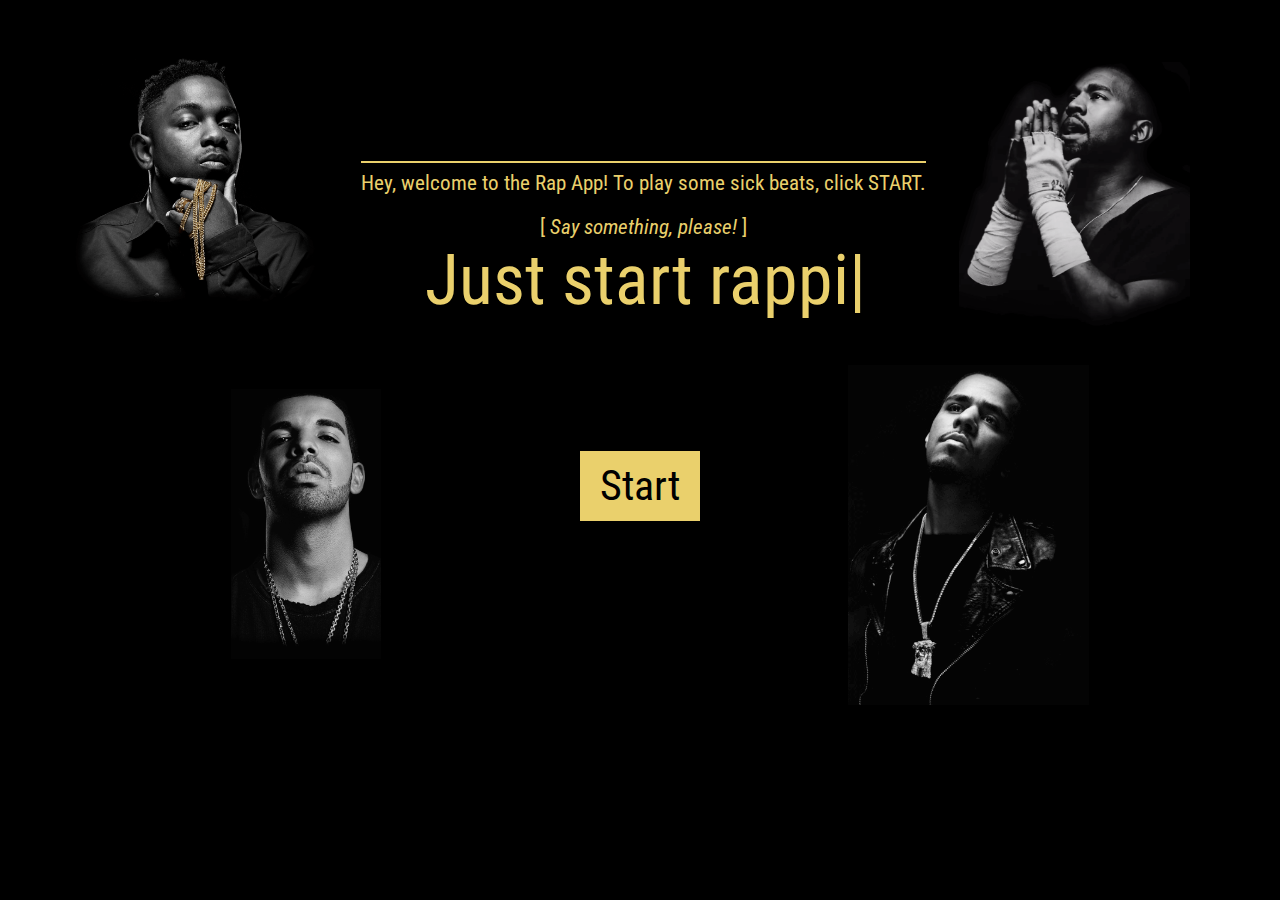
==== commit 3ba00dfc: "Fix JavaScript errors (webkitAudioContext in particular)" ====
--- a/index.html
+++ b/index.html
@@ -1 +1 @@
-<!DOCTYPE html><html lang="en"><head> <link rel="icon" href="images/dragonhead.ico"> <title>The Rap App</title> <link rel="stylesheet" href="css/style.min.css"/> <link href='//fonts.googleapis.com/css?family=Roboto+Condensed' rel='stylesheet' type='text/css'></head><body style="background-color: #000000"> <div id="mp3_player"> <div id="audio_box"></div><canvas id="analyzer_render"></canvas> </div><img id="drake" src="images/drake-black-background(newest).png" alt="Drake" height="270"/> <img id="cole" src="images/j-cole-black-background(new).png" alt="Cole" height="340"/> <img id="kanye" src="images/kanye-black-background.png" alt="Kanye" height="270"/> <img id="kendrick" src="images/kendrick-black-background(new).png" alt="Kendrick" height="255"/> <p> <span id="for-mobile"></span> <span id="directive">Hey, welcome to the Rap App! To play some sick beats, click START.</span> <div id="final-word">[ <i>Say something, please!</i> ]</div><div style="text-align: center"> <span id="typed"></span> </div></p><div id="start"> <button type="button">Start</button> </div><div id="mobi-drake"></div><div id="mobi-cole"></div><script src="https://ajax.googleapis.com/ajax/libs/jquery/1.11.3/jquery.min.js"></script> <script>function beat(e){switch(e){case"Kendrick":$("#directive").text("If I'm gonna tell a real story, I'm gonna start with my name."),audio.src=audio.src.indexOf(moneyTreesMP3)>-1?freestyleMP3:moneyTreesMP3;break;case"Drake":$("#directive").text("My pain, you can experience through the rhyming, boy."),audio.src=audio.src.indexOf(backToBackMP3)>-1?freestyleMP3:backToBackMP3;break;case"Cole":$("#directive").text("This is my canvas... I'mma paint it how I want it, baby."),audio.src=audio.src.indexOf(slowMP3)>-1?freestyleMP3:slowMP3;break;case"Kanye":$("#directive").text("Who else you know been hot this long?"),audio.src=audio.src.indexOf(mediumMP3)>-1?freestyleMP3:mediumMP3;break;default:audio.src=freestyleMP3}audio.paused&&(audio.play(),startButton.innerHTML='<button type="button">Stop</button>')}function initMP3Player(){function e(){audio.paused?(++timesStarted>2?$("#directive").text("You know what to do, bro. Show 'em what you've got."):$("#directive").text("You best be spitting some savage lines right now."),audio.play(),startButton.innerHTML='<button type="button">Stop</button>'):($("#directive").text("What!? Don't be quitting on me, man."),audio.pause(),startButton.innerHTML='<button type="button">Start</button>')}startButton=document.getElementById("start"),startButton.addEventListener("click",e),context=new webkitAudioContext,analyser=context.createAnalyser(),canvas=document.getElementById("analyzer_render"),null!=canvas&&(ctx=canvas.getContext("2d"),source=context.createMediaElementSource(audio),source.connect(analyser),analyser.connect(context.destination),frameLooper())}function frameLooper(){window.webkitRequestAnimationFrame(frameLooper),fbc_array=new Uint8Array(analyser.frequencyBinCount),analyser.getByteFrequencyData(fbc_array),ctx.clearRect(0,0,canvas.width,canvas.height),ctx.fillStyle="#00CCFF",bars=100;for(var e=0;bars>e;e++)bar_x=3*e,bar_width=2,bar_height=-(fbc_array[e]/2),ctx.fillRect(bar_x,canvas.height,bar_width,bar_height)}var freestyleMP3="rap_app_instrumentals/freestyle_rap.mp3",moneyTreesMP3="rap_app_instrumentals/money_trees.mp3",backToBackMP3="rap_app_instrumentals/back_to_back.mp3",slowMP3="rap_app_instrumentals/slow.mp3",mediumMP3="rap_app_instrumentals/medium.mp3",audio=new Audio;audio.src=freestyleMP3,audio.controls=!0,audio.loop=!0,audio.autoplay=!1;var canvas,ctx,source,context,analyser,fbc_array,bars,bar_x,bar_width,bar_height;window.addEventListener("load",initMP3Player,!1),$("#drake").click(function(){beat("Drake")}),$("#cole").click(function(){beat("Cole")}),$("#kanye").click(function(){beat("Kanye")}),$("#kendrick").click(function(){beat("Kendrick")});var timesStarted=0,generateMobileView=function(){$(window).width()<=1e3&&($("#drake").remove(),$("#cole").remove(),$("#mobi-drake").prepend('<img id="drake" src="images/drake-black-background(newest).png" alt="Drake" height="280"/>'),$("#mobi-cole").prepend('<img id="cole" src="images/j-cole-black-background(new).png" alt="Cole" height="340"/>'),$("#mobi-drake").click(function(){beat("Drake")}),$("#mobi-cole").click(function(){beat("Cole")}),$("#mp3_player").remove(),$("#for-mobile").html("<br><br><br><br><br><br><br><br><br><br><br>"),$("p").css({"font-size":"32px"}),$("#final-word").css({"font-size":"32px"}))};generateMobileView(),$(window).resize(function(){generateMobileView()});!function(t){"use strict";var s=function(s,e){this.el=t(s),this.options=t.extend({},t.fn.typed.defaults,e),this.isInput=this.el.is("input"),this.attr=this.options.attr,this.showCursor=this.isInput?!1:this.options.showCursor,this.elContent=this.attr?this.el.attr(this.attr):this.el.text(),this.contentType=this.options.contentType,this.typeSpeed=this.options.typeSpeed,this.startDelay=this.options.startDelay,this.backSpeed=this.options.backSpeed,this.backDelay=this.options.backDelay,this.stringsElement=this.options.stringsElement,this.strings=this.options.strings,this.strPos=0,this.arrayPos=0,this.stopNum=0,this.loop=this.options.loop,this.loopCount=this.options.loopCount,this.curLoop=0,this.stop=!1,this.cursorChar=this.options.cursorChar,this.shuffle=this.options.shuffle,this.sequence=[],this.build()};s.prototype={constructor:s,init:function(){var t=this;t.timeout=setTimeout(function(){for(var s=0;s<t.strings.length;++s)t.sequence[s]=s;t.shuffle&&(t.sequence=t.shuffleArray(t.sequence)),t.typewrite(t.strings[t.sequence[t.arrayPos]],t.strPos)},t.startDelay)},build:function(){var s=this;if(this.showCursor===!0&&(this.cursor=t('<span class="typed-cursor">'+this.cursorChar+"</span>"),this.el.after(this.cursor)),this.stringsElement){s.strings=[],this.stringsElement.hide();var e=this.stringsElement.find("p");t.each(e,function(e,i){s.strings.push(t(i).html())})}this.init()},typewrite:function(t,s){if(this.stop!==!0){var e=Math.round(70*Math.random())+this.typeSpeed,i=this;i.timeout=setTimeout(function(){var e=0,r=t.substr(s);if("^"===r.charAt(0)){var o=1;/^\^\d+/.test(r)&&(r=/\d+/.exec(r)[0],o+=r.length,e=parseInt(r)),t=t.substring(0,s)+t.substring(s+o)}if("html"===i.contentType){var n=t.substr(s).charAt(0);if("<"===n||"&"===n){var a="",h="";for(h="<"===n?">":";";t.substr(s).charAt(0)!==h;)a+=t.substr(s).charAt(0),s++;s++,a+=h}}i.timeout=setTimeout(function(){if(s===t.length){if(i.options.onStringTyped(i.arrayPos),i.arrayPos===i.strings.length-1&&(i.options.callback(),i.curLoop++,i.loop===!1||i.curLoop===i.loopCount))return;i.timeout=setTimeout(function(){i.backspace(t,s)},i.backDelay)}else{0===s&&i.options.preStringTyped(i.arrayPos);var e=t.substr(0,s+1);i.attr?i.el.attr(i.attr,e):i.isInput?i.el.val(e):"html"===i.contentType?i.el.html(e):i.el.text(e),s++,i.typewrite(t,s)}},e)},e)}},backspace:function(t,s){if(this.stop!==!0){var e=Math.round(70*Math.random())+this.backSpeed,i=this;i.timeout=setTimeout(function(){if("html"===i.contentType&&">"===t.substr(s).charAt(0)){for(var e="";"<"!==t.substr(s).charAt(0);)e-=t.substr(s).charAt(0),s--;s--,e+="<"}var r=t.substr(0,s);i.attr?i.el.attr(i.attr,r):i.isInput?i.el.val(r):"html"===i.contentType?i.el.html(r):i.el.text(r),s>i.stopNum?(s--,i.backspace(t,s)):s<=i.stopNum&&(i.arrayPos++,i.arrayPos===i.strings.length?(i.arrayPos=0,i.shuffle&&(i.sequence=i.shuffleArray(i.sequence)),i.init()):i.typewrite(i.strings[i.sequence[i.arrayPos]],s))},e)}},shuffleArray:function(t){var s,e,i=t.length;if(i)for(;--i;)e=Math.floor(Math.random()*(i+1)),s=t[e],t[e]=t[i],t[i]=s;return t},reset:function(){var t=this;clearInterval(t.timeout);var s=this.el.attr("id");this.el.after('<span id="'+s+'"/>'),this.el.remove(),"undefined"!=typeof this.cursor&&this.cursor.remove(),t.options.resetCallback()}},t.fn.typed=function(e){return this.each(function(){var i=t(this),r=i.data("typed"),o="object"==typeof e&&e;r||i.data("typed",r=new s(this,o)),"string"==typeof e&&r[e]()})},t.fn.typed.defaults={strings:["These are the default values...","You know what you should do?","Use your own!","Have a great day!"],stringsElement:null,typeSpeed:0,startDelay:0,backSpeed:0,shuffle:!1,backDelay:500,loop:!1,loopCount:!1,showCursor:!0,cursorChar:"|",attr:null,contentType:"html",callback:function(){},preStringTyped:function(){},onStringTyped:function(){},resetCallback:function(){}}}(window.jQuery);function Trie(){this.word=null;this.children={}}Trie.prototype={insert:function(a,b){if(0==a.length)this.word=b;else{var d=a[a.length-1];void 0===this.children[d]&&(this.children[d]=new Trie);a.pop();this.children[d].insert(a,b)}},getAllWords:function(){var a=[],b;null!=this.word&&a.push(this.word);for(b in this.children)a=a.concat(this.children[b].getAllWords());return a},getOneWord:function(){if(null!=this.word)return this.word;var a=null;for(c in this.children)if(a=this.children[c].getOneWord(),null!=a)break;return a},autoComplete:function(a){if(0==a.length)return this.getAllWords();child=this.children[a[a.length-1]];if(void 0===child)return[];if(1===a.length)return child.getAllWords();a.pop();return child.autoComplete(a)},getApproximation:function(a){child=this.children[a[a.length-1]];if(void 0===child)return this.getOneWord();a.pop();return child.getApproximation(a)}}; </script> <script src="js/mobypron.min.js"></script> <script>var mobytrie=new Trie,mobyword;for(mobyword in mobypron)if(mobypron.hasOwnProperty(mobyword)){var fields=mobypron[mobyword].split(/\/+/);mobytrie.insert(fields,mobyword)}for(var wordTrie=new Trie,words=Object.keys(mobypron),numWords=words.length,i=0;i<numWords;i++){var word=words[i];wordTrie.insert(word.split(""),word)}var fromTrie=function(a){4<a.length?a.splice(0,a.length-3):2<a.length&&a.splice(0,a.length-2);a=mobytrie.autoComplete(a);return 0==a.length?["grandfather clock"]:[a[Math.floor(Math.random()*a.length)]]},pluralFromTrie=function(a){a=fromTrie(a);a[0]=a[0].concat("s");return a},lookup=function(a){if("*"===a.slice(-1))switch(a){case "n****":return["gold digga"];case "f***":return["luck"];case "s***":return["hit"]}else{if(mobypron.hasOwnProperty(a))return fromTrie(mobypron[a].split(/\/+/));if(mobypron.hasOwnProperty(a.toLowerCase()))return fromTrie(mobypron[a.toLowerCase()].split(/\/+/));var c=a.substring(0,a.length-1);if("s"===a.slice(-1)&&mobypron.hasOwnProperty(c))return pluralFromTrie(mobypron[c].split(/\/+/));var b=wordTrie.getApproximation(a.toLowerCase().split(""));return null==b&&"s"===a.slice(-1)?(b=wordTrie.getApproximation(c.split("")),null==b?["grandmother clocks"]:pluralFromTrie(mobypron[b].split(/\/+/))):fromTrie(mobypron[b].split(/\/+/))}};var currentID=Number.MIN_SAFE_INTEGER,rhymes=["Just start rapping!^2500"],updated=!1,newTyped=function(e){$("#sos"+e).typed({strings:rhymes,typeSpeed:0,backDelay:500,callback:function(){updated?updated=!1:rhymes=["...^2000"],currentID+=1,currIDStr=currentID.toString(),document.getElementById("typed").innerHTML='<span id="sos'+currIDStr+'"></span>',newTyped(currIDStr)}})},newSpeechRecognition=function(){var e=new webkitSpeechRecognition;return e.onresult=function(n){if(n.results[n.results.length-1].isFinal){var t=n.results[n.results.length-1][0].transcript,r=t.substring(t.lastIndexOf(" ")+1);document.getElementById("final-word").innerHTML="[ Your previous line: <i>"+t+"</i> ]",rhymes=t.indexOf("Oliver")>-1?["Hi, Oliver. How goes it?^3000"]:t.indexOf("cigar")>-1?["Cigar? ...or SAGANG?^3000"]:["Rhymes: "+lookup(r).toString()+"^3000"],updated=!0,e.stop()}},e.onerror=function(e){$("#directive").text("[SPEECH RECOGNITION ERROR] : "+e.error)},e.onend=function(){recognition=newSpeechRecognition(),recognition.start()},e},recognition=newSpeechRecognition();recognition.start(),document.getElementById("typed").innerHTML='<span id="sos'+currentID.toString()+'"></span>',newTyped(currentID.toString()); </script></body></html>+<!DOCTYPE html><html lang=en><link href=images/dragonhead.ico rel=icon><title>The Rap App</title><link href=css/style.min.css rel=stylesheet><link href="//fonts.googleapis.com/css?family=Roboto+Condensed"rel=stylesheet><body style=background-color:#000><div id=mp3_player><div id=audio_box></div><canvas id=analyzer_render></canvas></div><img alt=Drake height=270 id=drake src=images/drake-black-background(newest).png> <img alt=Cole height=340 id=cole src=images/j-cole-black-background(new).png> <img alt=Kanye height=270 id=kanye src=images/kanye-black-background.png> <img alt=Kendrick height=255 id=kendrick src=images/kendrick-black-background(new).png><p><span id=for-mobile></span> <span id=directive>Hey, welcome to the Rap App! To play some sick beats, click START.</span><div id=final-word>[ <i>Say something, please!</i> ]</div><div style=text-align:center><span id=typed></span></div><div id=start><button type=button>Start</button></div><div id=mobi-drake></div><div id=mobi-cole></div><script src=https://ajax.googleapis.com/ajax/libs/jquery/1.11.3/jquery.min.js></script><script>function beat(e){switch(e){case"Kendrick":$("#directive").text("If I'm gonna tell a real story, I'm gonna start with my name."),audio.src=audio.src.indexOf(moneyTreesMP3)>-1?freestyleMP3:moneyTreesMP3;break;case"Drake":$("#directive").text("My pain, you can experience through the rhyming, boy."),audio.src=audio.src.indexOf(backToBackMP3)>-1?freestyleMP3:backToBackMP3;break;case"Cole":$("#directive").text("This is my canvas... I'mma paint it how I want it, baby."),audio.src=audio.src.indexOf(slowMP3)>-1?freestyleMP3:slowMP3;break;case"Kanye":$("#directive").text("Who else you know been hot this long?"),audio.src=audio.src.indexOf(mediumMP3)>-1?freestyleMP3:mediumMP3;break;default:audio.src=freestyleMP3}audio.paused&&(audio.play(),startButton.innerHTML='<button type="button">Stop</button>')}function initMP3Player(){startButton=document.getElementById("start"),startButton.addEventListener("click",function(){audio.paused?(++timesStarted>2?$("#directive").text("You know what to do, bro. Show 'em what you've got."):$("#directive").text("You best be spitting some savage lines right now."),audio.play(),startButton.innerHTML='<button type="button">Stop</button>'):($("#directive").text("What!? Don't be quitting on me, man."),audio.pause(),startButton.innerHTML='<button type="button">Start</button>')});try{context=new webkitAudioContext}catch(e){context=new AudioContext}analyser=context.createAnalyser(),null!=(canvas=document.getElementById("analyzer_render"))&&(ctx=canvas.getContext("2d"),(source=context.createMediaElementSource(audio)).connect(analyser),analyser.connect(context.destination),frameLooper())}function frameLooper(){try{window.webkitRequestAnimationFrame(frameLooper)}catch(e){window.requestAnimationFrame(frameLooper)}fbc_array=new Uint8Array(analyser.frequencyBinCount),analyser.getByteFrequencyData(fbc_array),ctx.clearRect(0,0,canvas.width,canvas.height),ctx.fillStyle="#00CCFF",bars=100;for(var e=0;e<bars;e++)bar_x=3*e,bar_width=2,bar_height=-fbc_array[e]/2,ctx.fillRect(bar_x,canvas.height,bar_width,bar_height)}var freestyleMP3="rap_app_instrumentals/freestyle_rap.mp3",moneyTreesMP3="rap_app_instrumentals/money_trees.mp3",backToBackMP3="rap_app_instrumentals/back_to_back.mp3",slowMP3="rap_app_instrumentals/slow.mp3",mediumMP3="rap_app_instrumentals/medium.mp3",audio=new Audio;audio.src=freestyleMP3,audio.controls=!0,audio.loop=!0,audio.autoplay=!1;var canvas,ctx,source,context,analyser,fbc_array,bars,bar_x,bar_width,bar_height;window.addEventListener("load",initMP3Player,!1),$("#drake").click(function(){beat("Drake")}),$("#cole").click(function(){beat("Cole")}),$("#kanye").click(function(){beat("Kanye")}),$("#kendrick").click(function(){beat("Kendrick")});var timesStarted=0,generateMobileView=function(){$(window).width()<=1e3&&($("#drake").remove(),$("#cole").remove(),$("#mobi-drake").prepend('<img id="drake" src="images/drake-black-background(newest).png" alt="Drake" height="280" />'),$("#mobi-cole").prepend('<img id="cole" src="images/j-cole-black-background(new).png" alt="Cole" height="340" />'),$("#mobi-drake").click(function(){beat("Drake")}),$("#mobi-cole").click(function(){beat("Cole")}),$("#mp3_player").remove(),$("#for-mobile").html("<br><br><br><br><br><br><br><br><br><br><br>"),$("p").css({"font-size":"32px"}),$("#final-word").css({"font-size":"32px"}))};generateMobileView(),$(window).resize(function(){generateMobileView()})</script><script src=js/typed.min.js></script><script src=js/trie.min.js></script><script src=js/mobypron.min.js></script><script src=js/rhyme_lookup.min.js></script><script>var currentID=Number.MIN_SAFE_INTEGER,rhymes=["Just start rapping!^2500"],updated=!1,newTyped=function(e){$("#sos"+e).typed({strings:rhymes,typeSpeed:0,backDelay:500,callback:function(){updated?updated=!1:rhymes=["...^2000"];var e=(currentID+=1).toString();document.getElementById("typed").innerHTML='<span id="sos'+e+'"></span>',newTyped(e)}})},newSpeechRecognition=function(){var e;try{e=new webkitSpeechRecognition}catch(n){e=new SpeechRecognition}return e.onresult=function(n){if(n.results[n.results.length-1].isFinal){var t=n.results[n.results.length-1][0].transcript,r=t.substring(t.lastIndexOf(" ")+1);document.getElementById("final-word").innerHTML="[ Your previous line: <i>"+t+"</i> ]",rhymes=t.indexOf("Oliver")>-1?["Hi, Oliver. How goes it?^3000"]:t.indexOf("cigar")>-1?["Cigar? ...or SAGANG?^3000"]:["Rhymes: "+lookup(r).toString()+"^3000"],updated=!0,e.stop()}},e.onerror=function(e){$("#directive").text("[SPEECH RECOGNITION ERROR] : "+e.error)},e.onend=function(){(recognition=newSpeechRecognition()).start()},e},recognition=newSpeechRecognition();recognition.start(),document.getElementById("typed").innerHTML='<span id="sos'+currentID.toString()+'"></span>',newTyped(currentID.toString())</script>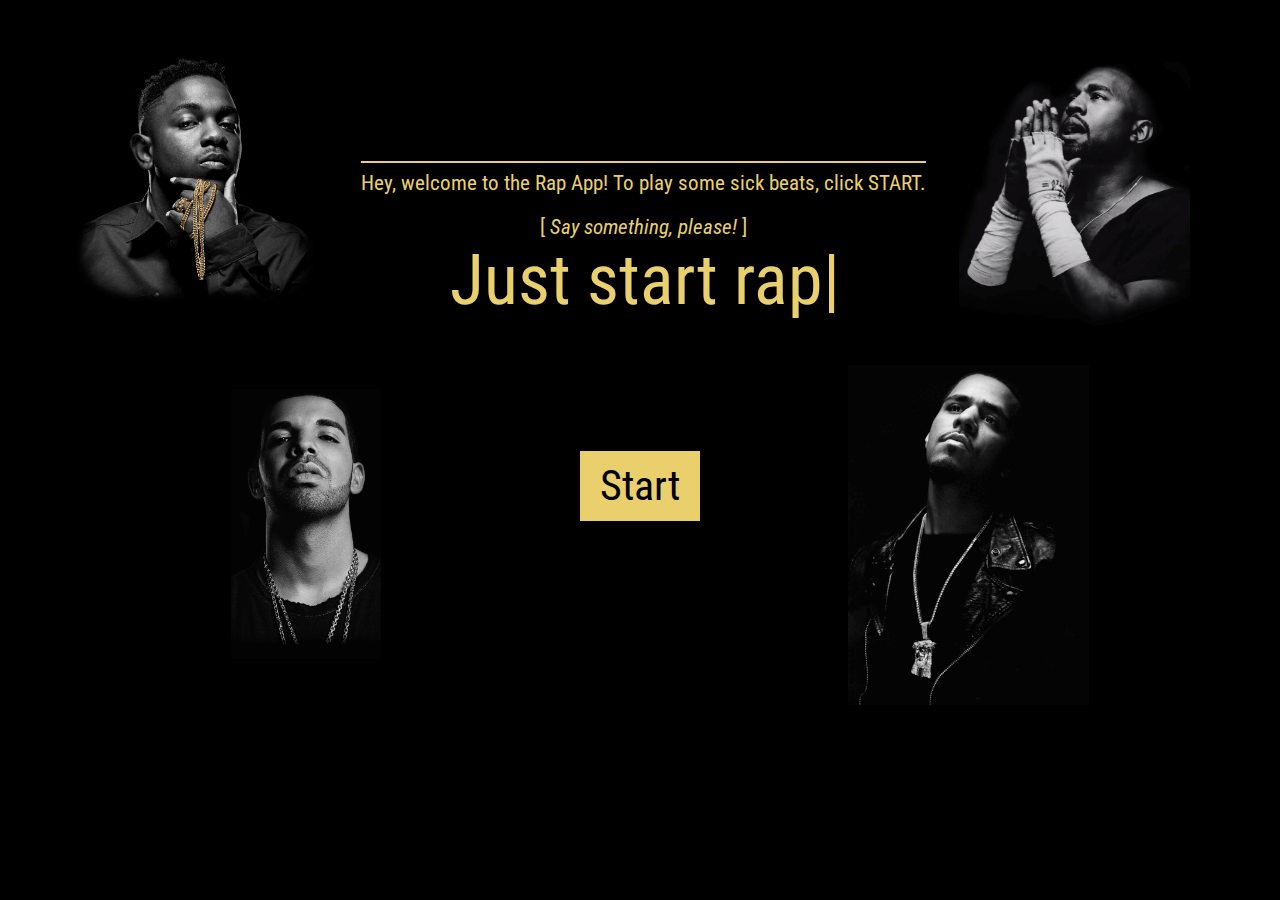
==== commit 79e2a210: "fix AudioContext" ====
--- a/index.html
+++ b/index.html
@@ -1 +1 @@
-<!DOCTYPE html><html lang=en><link href=images/dragonhead.ico rel=icon><title>The Rap App</title><link href=css/style.min.css rel=stylesheet><link href="//fonts.googleapis.com/css?family=Roboto+Condensed"rel=stylesheet><body style=background-color:#000><div id=mp3_player><div id=audio_box></div><canvas id=analyzer_render></canvas></div><img alt=Drake height=270 id=drake src=images/drake-black-background(newest).png> <img alt=Cole height=340 id=cole src=images/j-cole-black-background(new).png> <img alt=Kanye height=270 id=kanye src=images/kanye-black-background.png> <img alt=Kendrick height=255 id=kendrick src=images/kendrick-black-background(new).png><p><span id=for-mobile></span> <span id=directive>Hey, welcome to the Rap App! To play some sick beats, click START.</span><div id=final-word>[ <i>Say something, please!</i> ]</div><div style=text-align:center><span id=typed></span></div><div id=start><button type=button>Start</button></div><div id=mobi-drake></div><div id=mobi-cole></div><script src=https://ajax.googleapis.com/ajax/libs/jquery/1.11.3/jquery.min.js></script><script>function beat(e){switch(e){case"Kendrick":$("#directive").text("If I'm gonna tell a real story, I'm gonna start with my name."),audio.src=audio.src.indexOf(moneyTreesMP3)>-1?freestyleMP3:moneyTreesMP3;break;case"Drake":$("#directive").text("My pain, you can experience through the rhyming, boy."),audio.src=audio.src.indexOf(backToBackMP3)>-1?freestyleMP3:backToBackMP3;break;case"Cole":$("#directive").text("This is my canvas... I'mma paint it how I want it, baby."),audio.src=audio.src.indexOf(slowMP3)>-1?freestyleMP3:slowMP3;break;case"Kanye":$("#directive").text("Who else you know been hot this long?"),audio.src=audio.src.indexOf(mediumMP3)>-1?freestyleMP3:mediumMP3;break;default:audio.src=freestyleMP3}audio.paused&&(audio.play(),startButton.innerHTML='<button type="button">Stop</button>')}function initMP3Player(){startButton=document.getElementById("start"),startButton.addEventListener("click",function(){audio.paused?(++timesStarted>2?$("#directive").text("You know what to do, bro. Show 'em what you've got."):$("#directive").text("You best be spitting some savage lines right now."),audio.play(),startButton.innerHTML='<button type="button">Stop</button>'):($("#directive").text("What!? Don't be quitting on me, man."),audio.pause(),startButton.innerHTML='<button type="button">Start</button>')});try{context=new webkitAudioContext}catch(e){context=new AudioContext}analyser=context.createAnalyser(),null!=(canvas=document.getElementById("analyzer_render"))&&(ctx=canvas.getContext("2d"),(source=context.createMediaElementSource(audio)).connect(analyser),analyser.connect(context.destination),frameLooper())}function frameLooper(){try{window.webkitRequestAnimationFrame(frameLooper)}catch(e){window.requestAnimationFrame(frameLooper)}fbc_array=new Uint8Array(analyser.frequencyBinCount),analyser.getByteFrequencyData(fbc_array),ctx.clearRect(0,0,canvas.width,canvas.height),ctx.fillStyle="#00CCFF",bars=100;for(var e=0;e<bars;e++)bar_x=3*e,bar_width=2,bar_height=-fbc_array[e]/2,ctx.fillRect(bar_x,canvas.height,bar_width,bar_height)}var freestyleMP3="rap_app_instrumentals/freestyle_rap.mp3",moneyTreesMP3="rap_app_instrumentals/money_trees.mp3",backToBackMP3="rap_app_instrumentals/back_to_back.mp3",slowMP3="rap_app_instrumentals/slow.mp3",mediumMP3="rap_app_instrumentals/medium.mp3",audio=new Audio;audio.src=freestyleMP3,audio.controls=!0,audio.loop=!0,audio.autoplay=!1;var canvas,ctx,source,context,analyser,fbc_array,bars,bar_x,bar_width,bar_height;window.addEventListener("load",initMP3Player,!1),$("#drake").click(function(){beat("Drake")}),$("#cole").click(function(){beat("Cole")}),$("#kanye").click(function(){beat("Kanye")}),$("#kendrick").click(function(){beat("Kendrick")});var timesStarted=0,generateMobileView=function(){$(window).width()<=1e3&&($("#drake").remove(),$("#cole").remove(),$("#mobi-drake").prepend('<img id="drake" src="images/drake-black-background(newest).png" alt="Drake" height="280" />'),$("#mobi-cole").prepend('<img id="cole" src="images/j-cole-black-background(new).png" alt="Cole" height="340" />'),$("#mobi-drake").click(function(){beat("Drake")}),$("#mobi-cole").click(function(){beat("Cole")}),$("#mp3_player").remove(),$("#for-mobile").html("<br><br><br><br><br><br><br><br><br><br><br>"),$("p").css({"font-size":"32px"}),$("#final-word").css({"font-size":"32px"}))};generateMobileView(),$(window).resize(function(){generateMobileView()})</script><script src=js/typed.min.js></script><script src=js/trie.min.js></script><script src=js/mobypron.min.js></script><script src=js/rhyme_lookup.min.js></script><script>var currentID=Number.MIN_SAFE_INTEGER,rhymes=["Just start rapping!^2500"],updated=!1,newTyped=function(e){$("#sos"+e).typed({strings:rhymes,typeSpeed:0,backDelay:500,callback:function(){updated?updated=!1:rhymes=["...^2000"];var e=(currentID+=1).toString();document.getElementById("typed").innerHTML='<span id="sos'+e+'"></span>',newTyped(e)}})},newSpeechRecognition=function(){var e;try{e=new webkitSpeechRecognition}catch(n){e=new SpeechRecognition}return e.onresult=function(n){if(n.results[n.results.length-1].isFinal){var t=n.results[n.results.length-1][0].transcript,r=t.substring(t.lastIndexOf(" ")+1);document.getElementById("final-word").innerHTML="[ Your previous line: <i>"+t+"</i> ]",rhymes=t.indexOf("Oliver")>-1?["Hi, Oliver. How goes it?^3000"]:t.indexOf("cigar")>-1?["Cigar? ...or SAGANG?^3000"]:["Rhymes: "+lookup(r).toString()+"^3000"],updated=!0,e.stop()}},e.onerror=function(e){$("#directive").text("[SPEECH RECOGNITION ERROR] : "+e.error)},e.onend=function(){(recognition=newSpeechRecognition()).start()},e},recognition=newSpeechRecognition();recognition.start(),document.getElementById("typed").innerHTML='<span id="sos'+currentID.toString()+'"></span>',newTyped(currentID.toString())</script>+<!doctypehtml><html lang=en><link href=images/dragonhead.ico rel=icon><title>The Rap App</title><link href=css/style.min.css rel=stylesheet><link href="//fonts.googleapis.com/css?family=Roboto+Condensed"rel=stylesheet><body style=background-color:#000><div id=mp3_player><div id=audio_box></div><canvas id=analyzer_render></canvas></div><img alt=Drake height=270 id=drake src=images/drake-black-background(newest).png> <img alt=Cole height=340 id=cole src=images/j-cole-black-background(new).png> <img alt=Kanye height=270 id=kanye src=images/kanye-black-background.png> <img alt=Kendrick height=255 id=kendrick src=images/kendrick-black-background(new).png><p><span id=for-mobile></span> <span id=directive>Hey, welcome to the Rap App! To play some sick beats, click START.</span><div id=final-word>[ <i>Say something, please!</i> ]</div><div style=text-align:center><span id=typed></span></div><div id=start><button type=button>Start</button></div><div id=mobi-drake></div><div id=mobi-cole></div><script src=https://ajax.googleapis.com/ajax/libs/jquery/1.11.3/jquery.min.js></script><script>var canvas,ctx,source,context,analyser,fbc_array,bars,bar_x,bar_width,bar_height,freestyleMP3="rap_app_instrumentals/freestyle_rap.mp3",moneyTreesMP3="rap_app_instrumentals/money_trees.mp3",backToBackMP3="rap_app_instrumentals/back_to_back.mp3",slowMP3="rap_app_instrumentals/slow.mp3",mediumMP3="rap_app_instrumentals/medium.mp3",audio=new Audio;function beat(e){switch(e){case"Kendrick":$("#directive").text("If I'm gonna tell a real story, I'm gonna start with my name."),audio.src=-1<audio.src.indexOf(moneyTreesMP3)?freestyleMP3:moneyTreesMP3;break;case"Drake":$("#directive").text("My pain, you can experience through the rhyming, boy."),audio.src=-1<audio.src.indexOf(backToBackMP3)?freestyleMP3:backToBackMP3;break;case"Cole":$("#directive").text("This is my canvas... I'mma paint it how I want it, baby."),audio.src=-1<audio.src.indexOf(slowMP3)?freestyleMP3:slowMP3;break;case"Kanye":$("#directive").text("Who else you know been hot this long?"),audio.src=-1<audio.src.indexOf(mediumMP3)?freestyleMP3:mediumMP3;break;default:audio.src=freestyleMP3}audio.paused&&(audio.play(),startButton.innerHTML='<button type="button">Stop</button>')}audio.src=freestyleMP3,audio.controls=!0,audio.loop=!0,audio.autoplay=!1,window.addEventListener("load",initMP3Player,!1),$("#drake").click(function(){beat("Drake")}),$("#cole").click(function(){beat("Cole")}),$("#kanye").click(function(){beat("Kanye")}),$("#kendrick").click(function(){beat("Kendrick")});var timesStarted=0;function initMP3Player(){startButton=document.getElementById("start"),startButton.addEventListener("click",function(){if(audio.paused){if(0==timesStarted){try{context=new webkitAudioContext}catch(e){context=new AudioContext}analyser=context.createAnalyser(),null!=(canvas=document.getElementById("analyzer_render"))&&(ctx=canvas.getContext("2d"),(source=context.createMediaElementSource(audio)).connect(analyser),analyser.connect(context.destination),frameLooper())}2<++timesStarted?$("#directive").text("You know what to do, bro. Show 'em what you've got."):$("#directive").text("You best be spitting some savage lines right now."),audio.play(),startButton.innerHTML='<button type="button">Stop</button>'}else $("#directive").text("What!? Don't be quitting on me, man."),audio.pause(),startButton.innerHTML='<button type="button">Start</button>'})}function frameLooper(){try{window.webkitRequestAnimationFrame(frameLooper)}catch(e){window.requestAnimationFrame(frameLooper)}fbc_array=new Uint8Array(analyser.frequencyBinCount),analyser.getByteFrequencyData(fbc_array),ctx.clearRect(0,0,canvas.width,canvas.height),ctx.fillStyle="#00CCFF",bars=100;for(var e=0;e<bars;e++)bar_x=3*e,bar_width=2,bar_height=-fbc_array[e]/2,ctx.fillRect(bar_x,canvas.height,bar_width,bar_height)}var generateMobileView=function(){$(window).width()<=1e3&&($("#drake").remove(),$("#cole").remove(),$("#mobi-drake").prepend('<img id="drake" src="images/drake-black-background(newest).png" alt="Drake" height="280" />'),$("#mobi-cole").prepend('<img id="cole" src="images/j-cole-black-background(new).png" alt="Cole" height="340" />'),$("#mobi-drake").click(function(){beat("Drake")}),$("#mobi-cole").click(function(){beat("Cole")}),$("#mp3_player").remove(),$("#for-mobile").html("<br><br><br><br><br><br><br><br><br><br><br>"),$("p").css({"font-size":"32px"}),$("#final-word").css({"font-size":"32px"}))};generateMobileView(),$(window).resize(function(){generateMobileView()})</script><script src=js/typed.min.js></script><script src=js/trie.min.js></script><script src=js/mobypron.min.js></script><script src=js/rhyme_lookup.min.js></script><script>var currentID=Number.MIN_SAFE_INTEGER,rhymes=["Just start rapping!^2500"],updated=!1,newTyped=function(e){$("#sos"+e).typed({strings:rhymes,typeSpeed:0,backDelay:500,callback:function(){updated?updated=!1:rhymes=["...^2000"];var e=(currentID+=1).toString();document.getElementById("typed").innerHTML='<span id="sos'+e+'"></span>',newTyped(e)}})},newSpeechRecognition=function(){var r;try{r=new webkitSpeechRecognition}catch(e){r=new SpeechRecognition}return r.onresult=function(e){if(e.results[e.results.length-1].isFinal){var n=e.results[e.results.length-1][0].transcript,t=n.substring(n.lastIndexOf(" ")+1);document.getElementById("final-word").innerHTML="[ Your previous line: <i>"+n+"</i> ]",rhymes=-1<n.indexOf("Oliver")?["Hi, Oliver. How goes it?^3000"]:-1<n.indexOf("cigar")?["Cigar? ...or SAGANG?^3000"]:["Rhymes: "+lookup(t).toString()+"^3000"],updated=!0,r.stop()}},r.onerror=function(e){$("#directive").text("[SPEECH RECOGNITION ERROR] : "+e.error)},r.onend=function(){(recognition=newSpeechRecognition()).start()},r},recognition=newSpeechRecognition();recognition.start(),document.getElementById("typed").innerHTML='<span id="sos'+currentID.toString()+'"></span>',newTyped(currentID.toString())</script>